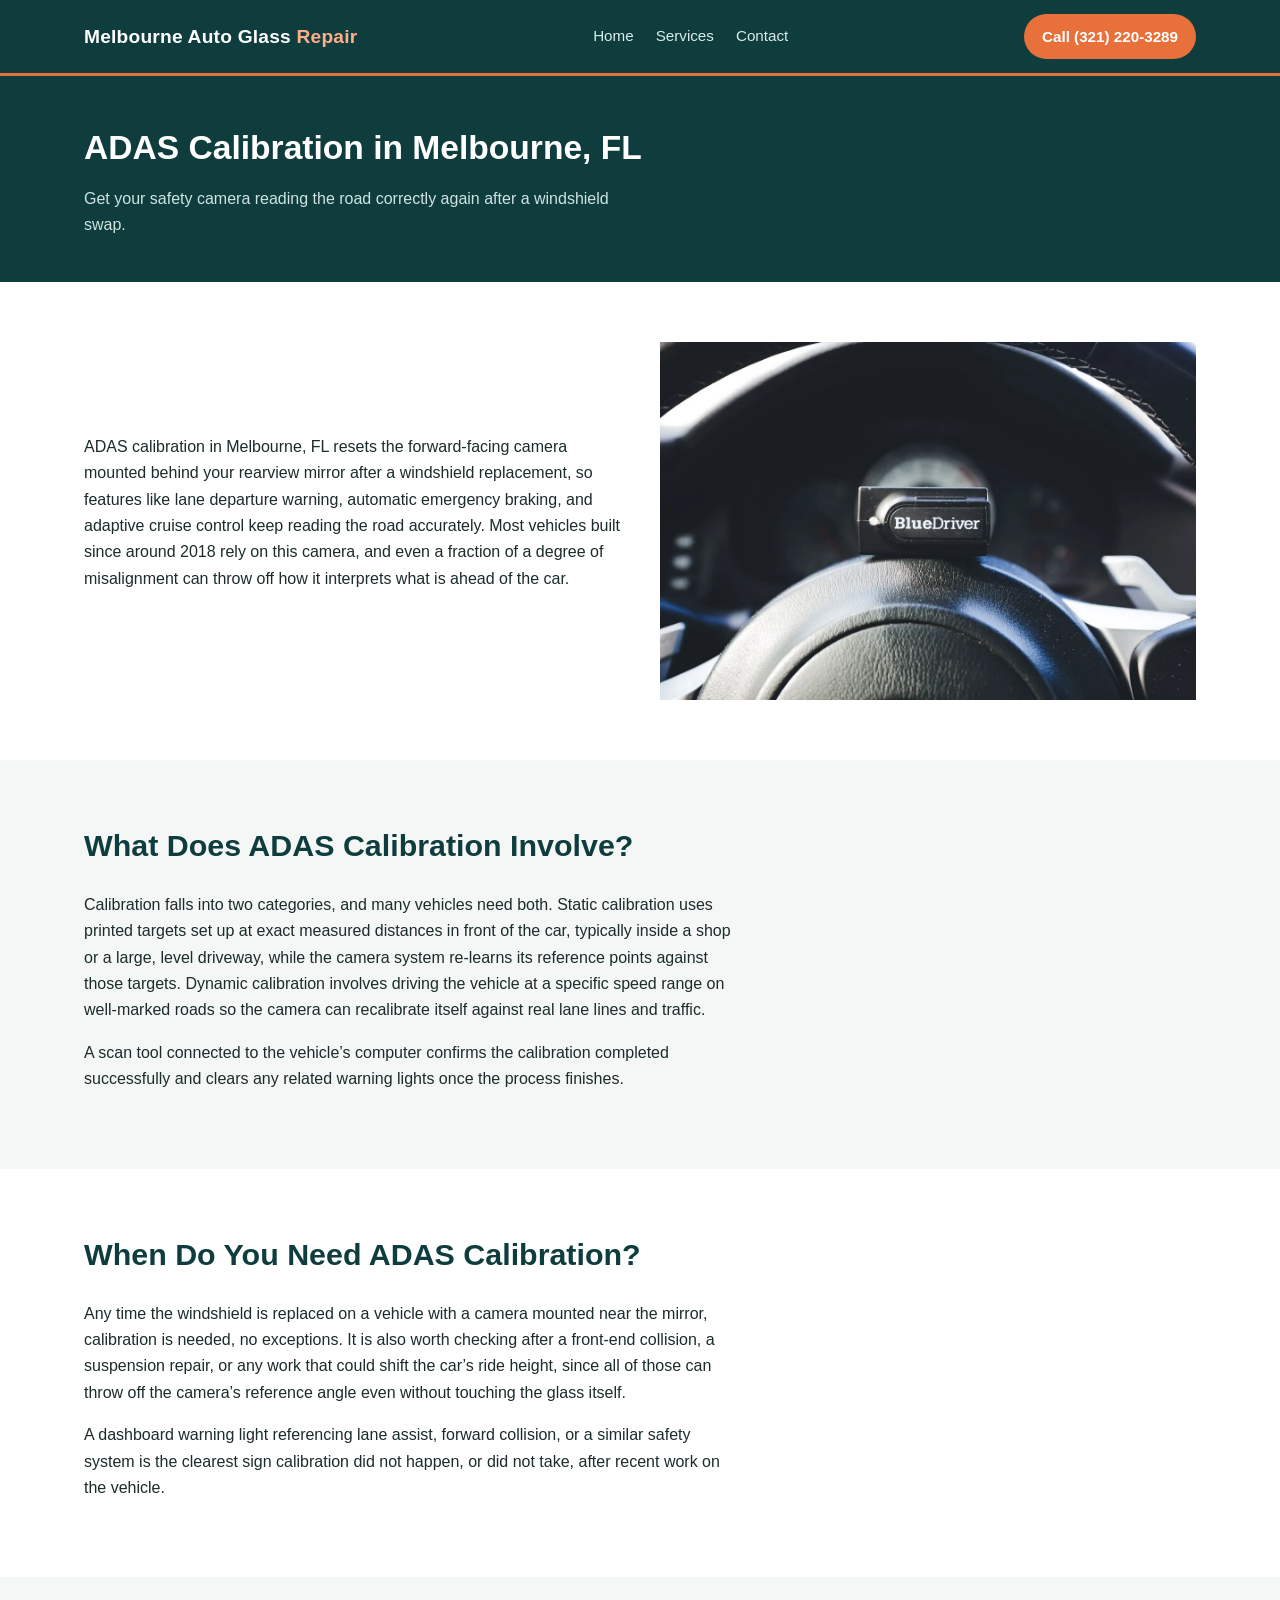
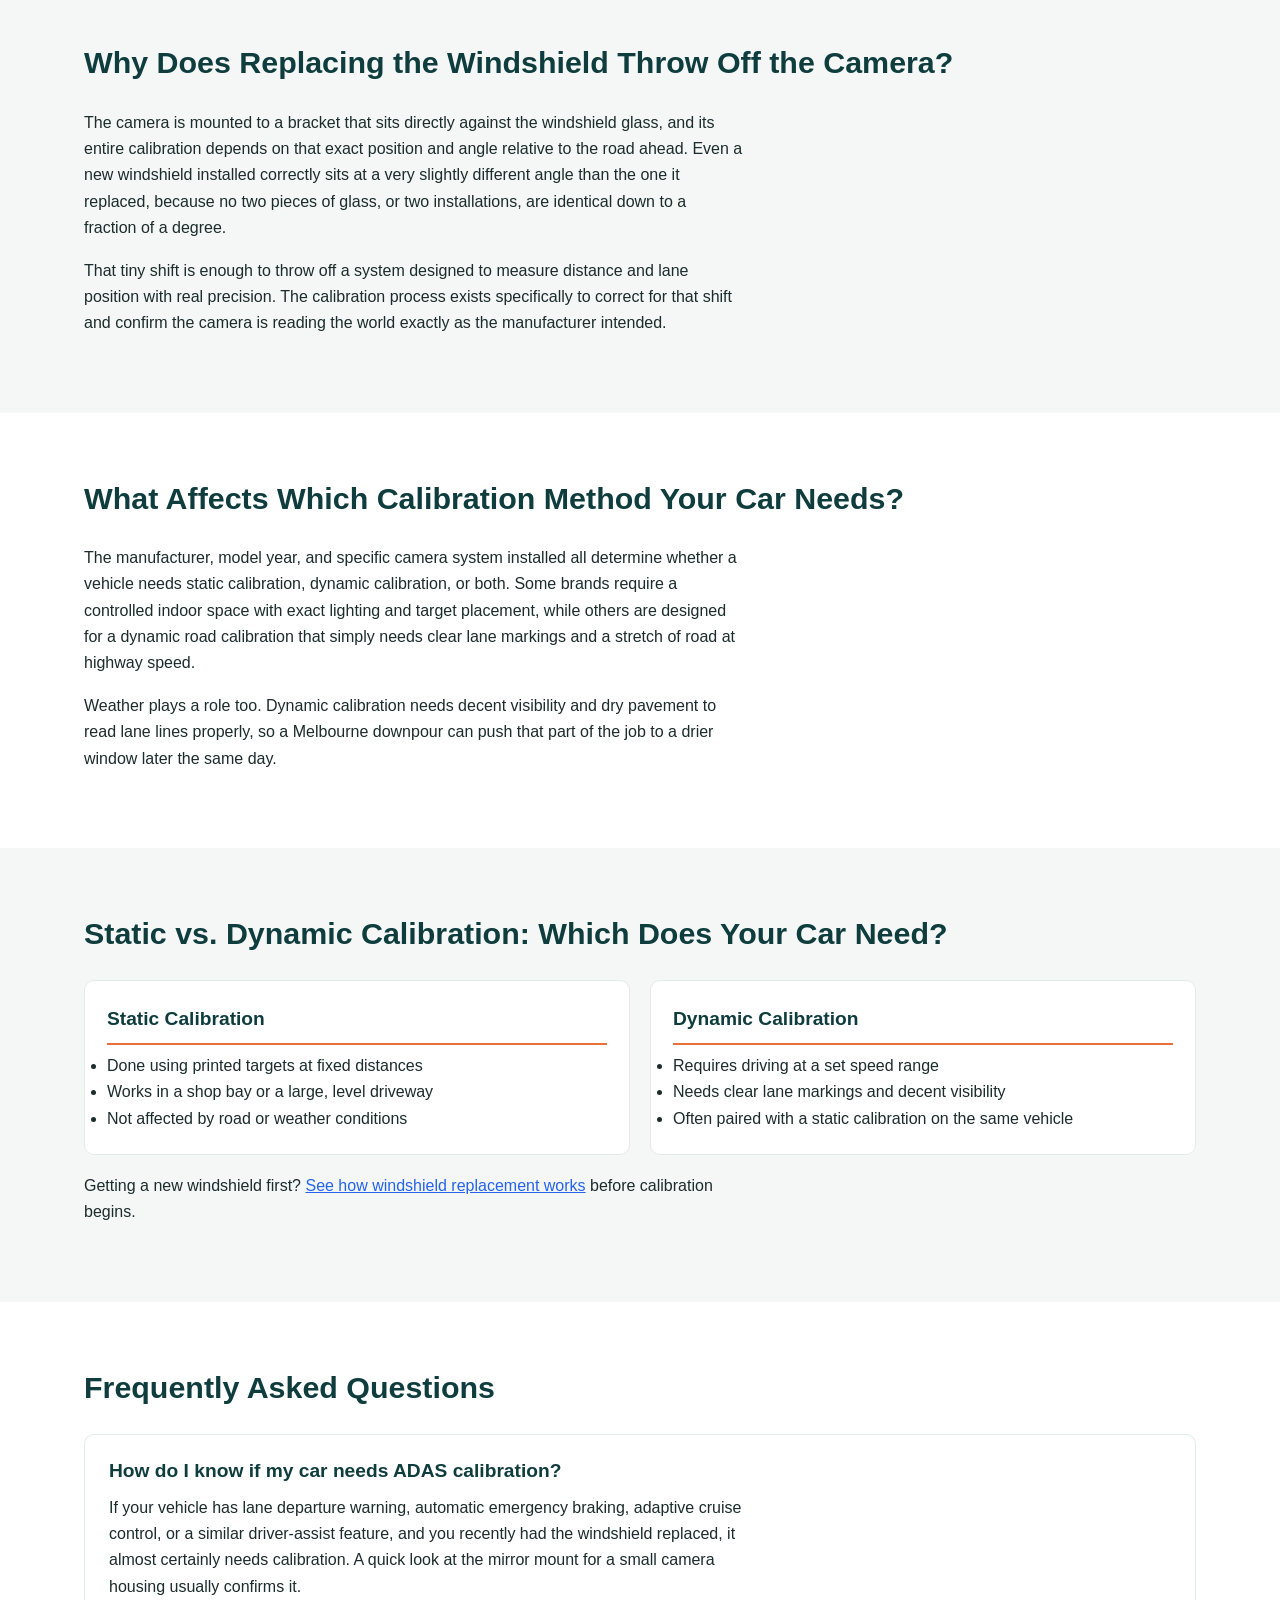
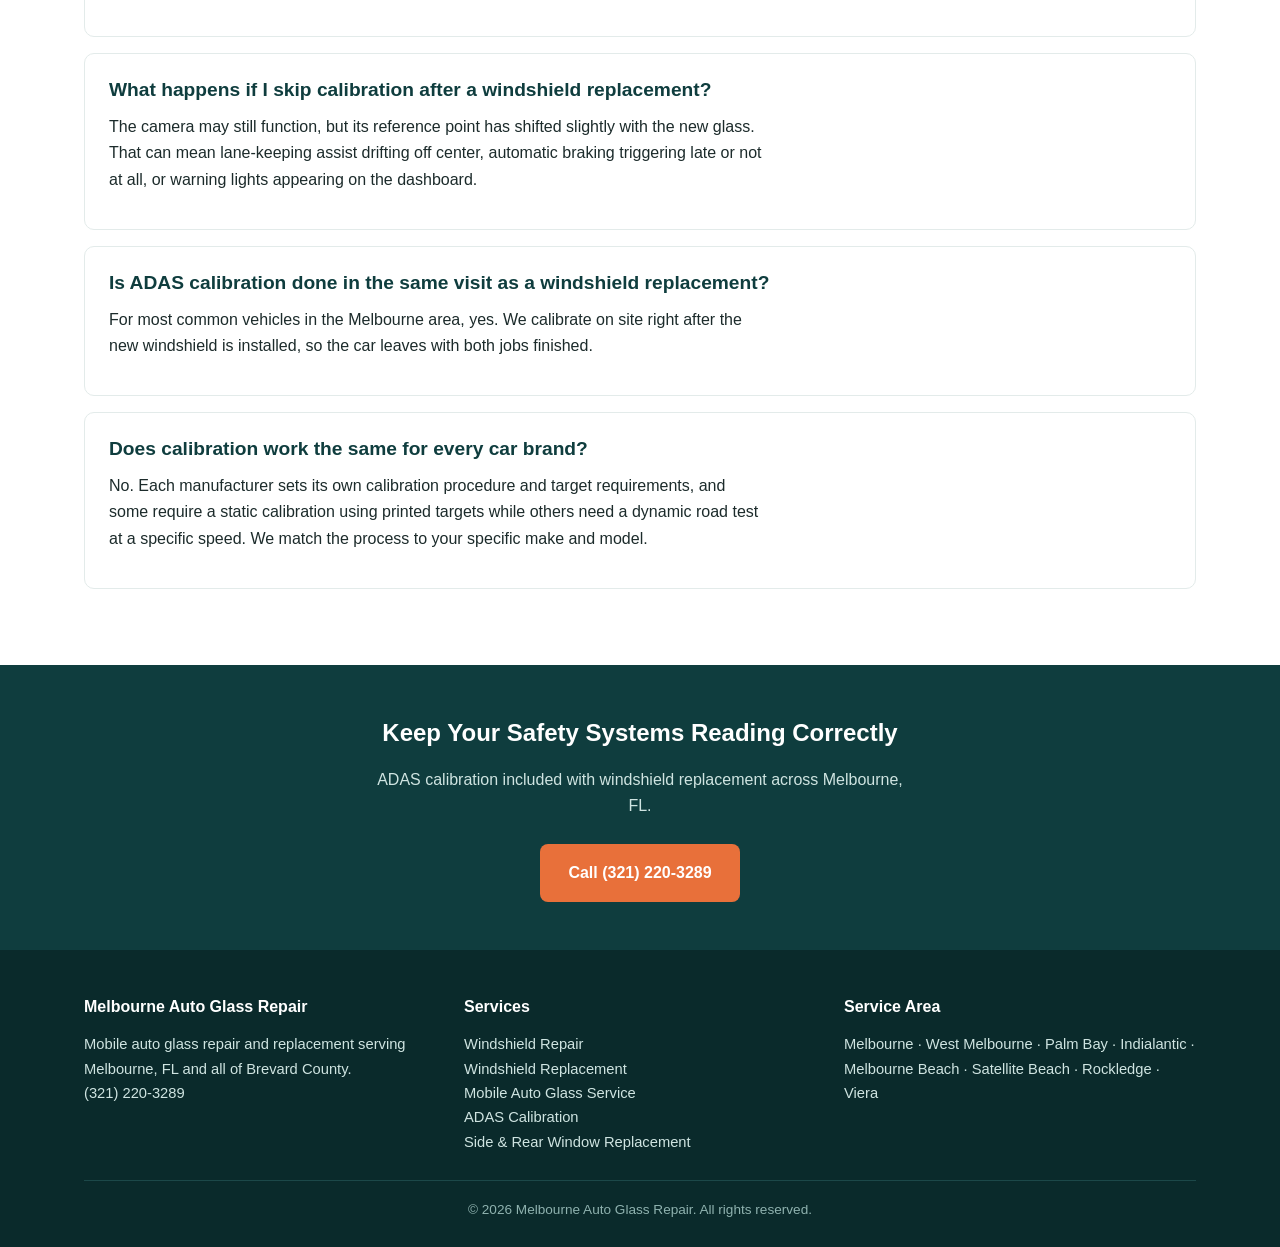
==== adas-calibration-melbourne.html @ cc0a455b "Initial site build" ====
<!DOCTYPE html>
<html lang="en">
<head>
<meta charset="UTF-8">
<meta name="viewport" content="width=device-width, initial-scale=1.0">
<title>ADAS Calibration in Melbourne, FL | Windshield Camera Reset</title>
<meta name="description" content="ADAS calibration in Melbourne, FL after windshield replacement. Get lane departure and automatic braking cameras reading the road correctly again.">
<link rel="stylesheet" href="styles.css">
<script type="application/ld+json">
{
  "@context": "https://schema.org",
  "@type": "LocalBusiness",
  "name": "Melbourne Auto Glass Repair",
  "telephone": "+13212203289",
  "address": { "@type": "PostalAddress", "addressLocality": "Melbourne", "addressRegion": "FL", "addressCountry": "US" },
  "areaServed": "Melbourne, FL",
  "description": "ADAS calibration in Melbourne, FL",
  "openingHours": "Mo-Fr 08:00-18:00"
}
</script>
<script type="application/ld+json">
{
  "@context": "https://schema.org",
  "@type": "FAQPage",
  "mainEntity": [
    { "@type": "Question", "name": "How do I know if my car needs ADAS calibration?", "acceptedAnswer": { "@type": "Answer", "text": "If your vehicle has lane departure warning, automatic emergency braking, adaptive cruise control, or a similar driver-assist feature, and you recently had the windshield replaced, it almost certainly needs calibration. A quick look at the mirror mount for a small camera housing usually confirms it." } },
    { "@type": "Question", "name": "What happens if I skip calibration after a windshield replacement?", "acceptedAnswer": { "@type": "Answer", "text": "The camera may still function, but its reference point has shifted slightly with the new glass. That can mean lane-keeping assist drifting off center, automatic braking triggering late or not at all, or warning lights appearing on the dashboard." } },
    { "@type": "Question", "name": "Is ADAS calibration done in the same visit as a windshield replacement?", "acceptedAnswer": { "@type": "Answer", "text": "For most common vehicles in the Melbourne area, yes. We calibrate on site right after the new windshield is installed, so the car leaves with both jobs finished." } },
    { "@type": "Question", "name": "Does calibration work the same for every car brand?", "acceptedAnswer": { "@type": "Answer", "text": "No. Each manufacturer sets its own calibration procedure and target requirements, and some require a static calibration using printed targets while others need a dynamic road test at a specific speed. We match the process to your specific make and model." } }
  ]
}
</script>
</head>
<body>

<nav class="site-nav">
  <div class="nav-inner">
    <a href="/" class="nav-logo">Melbourne Auto Glass <span>Repair</span></a>
    <ul class="nav-links">
      <li><a href="/">Home</a></li>
      <li><a href="services.html">Services</a></li>
      <li><a href="contact.html">Contact</a></li>
    </ul>
    <a href="tel:+13212203289" class="nav-call">Call (321) 220-3289</a>
  </div>
</nav>

<header class="page-header">
  <div class="container">
    <h1>ADAS Calibration in Melbourne, FL</h1>
    <p>Get your safety camera reading the road correctly again after a windshield swap.</p>
  </div>
</header>

<section class="section">
  <div class="container two-col">
    <div>
      <p>ADAS calibration in Melbourne, FL resets the forward-facing camera mounted behind your rearview mirror after a windshield replacement, so features like lane departure warning, automatic emergency braking, and adaptive cruise control keep reading the road accurately. Most vehicles built since around 2018 rely on this camera, and even a fraction of a degree of misalignment can throw off how it interprets what is ahead of the car.</p>
    </div>
    <div>
      <img src="images/adas-calibration-melbourne.webp" alt="ADAS calibration equipment for auto glass in Melbourne, FL" width="1200" height="800">
    </div>
  </div>
</section>

<section class="section alt">
  <div class="container">
    <h2>What Does ADAS Calibration Involve?</h2>
    <p>Calibration falls into two categories, and many vehicles need both. Static calibration uses printed targets set up at exact measured distances in front of the car, typically inside a shop or a large, level driveway, while the camera system re-learns its reference points against those targets. Dynamic calibration involves driving the vehicle at a specific speed range on well-marked roads so the camera can recalibrate itself against real lane lines and traffic.</p>
    <p>A scan tool connected to the vehicle&rsquo;s computer confirms the calibration completed successfully and clears any related warning lights once the process finishes.</p>
  </div>
</section>

<section class="section">
  <div class="container">
    <h2>When Do You Need ADAS Calibration?</h2>
    <p>Any time the windshield is replaced on a vehicle with a camera mounted near the mirror, calibration is needed, no exceptions. It is also worth checking after a front-end collision, a suspension repair, or any work that could shift the car&rsquo;s ride height, since all of those can throw off the camera&rsquo;s reference angle even without touching the glass itself.</p>
    <p>A dashboard warning light referencing lane assist, forward collision, or a similar safety system is the clearest sign calibration did not happen, or did not take, after recent work on the vehicle.</p>
  </div>
</section>

<section class="section alt">
  <div class="container">
    <h2>Why Does Replacing the Windshield Throw Off the Camera?</h2>
    <p>The camera is mounted to a bracket that sits directly against the windshield glass, and its entire calibration depends on that exact position and angle relative to the road ahead. Even a new windshield installed correctly sits at a very slightly different angle than the one it replaced, because no two pieces of glass, or two installations, are identical down to a fraction of a degree.</p>
    <p>That tiny shift is enough to throw off a system designed to measure distance and lane position with real precision. The calibration process exists specifically to correct for that shift and confirm the camera is reading the world exactly as the manufacturer intended.</p>
  </div>
</section>

<section class="section">
  <div class="container">
    <h2>What Affects Which Calibration Method Your Car Needs?</h2>
    <p>The manufacturer, model year, and specific camera system installed all determine whether a vehicle needs static calibration, dynamic calibration, or both. Some brands require a controlled indoor space with exact lighting and target placement, while others are designed for a dynamic road calibration that simply needs clear lane markings and a stretch of road at highway speed.</p>
    <p>Weather plays a role too. Dynamic calibration needs decent visibility and dry pavement to read lane lines properly, so a Melbourne downpour can push that part of the job to a drier window later the same day.</p>
  </div>
</section>

<section class="section alt">
  <div class="container">
    <h2>Static vs. Dynamic Calibration: Which Does Your Car Need?</h2>
    <div class="vs-grid">
      <div class="vs-box">
        <h3>Static Calibration</h3>
        <ul>
          <li>Done using printed targets at fixed distances</li>
          <li>Works in a shop bay or a large, level driveway</li>
          <li>Not affected by road or weather conditions</li>
        </ul>
      </div>
      <div class="vs-box">
        <h3>Dynamic Calibration</h3>
        <ul>
          <li>Requires driving at a set speed range</li>
          <li>Needs clear lane markings and decent visibility</li>
          <li>Often paired with a static calibration on the same vehicle</li>
        </ul>
      </div>
    </div>
    <p style="margin-top:18px;">Getting a new windshield first? <a href="windshield-replacement-melbourne.html" style="color:#2563eb; text-decoration:underline;">See how windshield replacement works</a> before calibration begins.</p>
  </div>
</section>

<section class="section">
  <div class="container">
    <h2>Frequently Asked Questions</h2>
    <div class="faq-item">
      <h3>How do I know if my car needs ADAS calibration?</h3>
      <p>If your vehicle has lane departure warning, automatic emergency braking, adaptive cruise control, or a similar driver-assist feature, and you recently had the windshield replaced, it almost certainly needs calibration. A quick look at the mirror mount for a small camera housing usually confirms it.</p>
    </div>
    <div class="faq-item">
      <h3>What happens if I skip calibration after a windshield replacement?</h3>
      <p>The camera may still function, but its reference point has shifted slightly with the new glass. That can mean lane-keeping assist drifting off center, automatic braking triggering late or not at all, or warning lights appearing on the dashboard.</p>
    </div>
    <div class="faq-item">
      <h3>Is ADAS calibration done in the same visit as a windshield replacement?</h3>
      <p>For most common vehicles in the Melbourne area, yes. We calibrate on site right after the new windshield is installed, so the car leaves with both jobs finished.</p>
    </div>
    <div class="faq-item">
      <h3>Does calibration work the same for every car brand?</h3>
      <p>No. Each manufacturer sets its own calibration procedure and target requirements, and some require a static calibration using printed targets while others need a dynamic road test at a specific speed. We match the process to your specific make and model.</p>
    </div>
  </div>
</section>

<section class="cta-banner">
  <div class="container">
    <h2>Keep Your Safety Systems Reading Correctly</h2>
    <p>ADAS calibration included with windshield replacement across Melbourne, FL.</p>
    <a href="tel:+13212203289" class="btn btn-primary">Call (321) 220-3289</a>
  </div>
</section>

<footer class="site-footer">
  <div class="container">
    <div class="footer-grid">
      <div>
        <h4>Melbourne Auto Glass Repair</h4>
        <p>Mobile auto glass repair and replacement serving Melbourne, FL and all of Brevard County.</p>
        <p><a href="tel:+13212203289">(321) 220-3289</a></p>
      </div>
      <div>
        <h4>Services</h4>
        <p><a href="windshield-repair-melbourne.html">Windshield Repair</a></p>
        <p><a href="windshield-replacement-melbourne.html">Windshield Replacement</a></p>
        <p><a href="mobile-auto-glass-melbourne.html">Mobile Auto Glass Service</a></p>
        <p><a href="adas-calibration-melbourne.html">ADAS Calibration</a></p>
        <p><a href="side-window-replacement-melbourne.html">Side &amp; Rear Window Replacement</a></p>
      </div>
      <div>
        <h4>Service Area</h4>
        <p>Melbourne &middot; West Melbourne &middot; Palm Bay &middot; Indialantic &middot; Melbourne Beach &middot; Satellite Beach &middot; Rockledge &middot; Viera</p>
      </div>
    </div>
    <div class="footer-bottom">
      &copy; 2026 Melbourne Auto Glass Repair. All rights reserved.
    </div>
  </div>
</footer>

</body>
</html>
---- styles.css ----
/* Melbourne Auto Glass Repair — Space Coast palette
   Primary: deep pine teal #0f3d3e | Accent: burnt coral #e8703a | BG alt: #f4f7f6 */

* { box-sizing: border-box; margin: 0; padding: 0; }

html { scroll-behavior: smooth; }

body {
  font-family: -apple-system, BlinkMacSystemFont, "Segoe UI", Roboto, Helvetica, Arial, sans-serif;
  color: #1c2b2b;
  line-height: 1.65;
  background: #ffffff;
}

a { color: inherit; }

img { max-width: 100%; height: auto; display: block; }

.container {
  max-width: 1160px;
  margin: 0 auto;
  padding: 0 24px;
}

/* ---------- NAV ---------- */
.site-nav {
  position: sticky;
  top: 0;
  z-index: 100;
  background: #0f3d3e;
  border-bottom: 3px solid #e8703a;
}

.nav-inner {
  display: flex;
  align-items: center;
  justify-content: space-between;
  padding: 14px 24px;
  max-width: 1160px;
  margin: 0 auto;
  flex-wrap: wrap;
  gap: 12px;
}

.nav-logo {
  color: #ffffff;
  font-weight: 700;
  font-size: 1.2rem;
  text-decoration: none;
  letter-spacing: 0.2px;
}

.nav-logo span { color: #ffb08a; }

.nav-links {
  display: flex;
  gap: 22px;
  list-style: none;
  flex-wrap: wrap;
}

.nav-links a {
  color: #d9ece9;
  text-decoration: none;
  font-size: 0.95rem;
  font-weight: 500;
}

.nav-links a:hover { color: #ffffff; }

.nav-call {
  background: #e8703a;
  color: #ffffff !important;
  padding: 10px 18px;
  border-radius: 999px;
  font-weight: 700;
  text-decoration: none;
  font-size: 0.95rem;
  white-space: nowrap;
}

/* ---------- HERO ---------- */
.hero {
  background: #f4f7f6;
  padding: 56px 0 64px;
}

.hero-grid {
  display: grid;
  grid-template-columns: 1.1fr 0.9fr;
  gap: 40px;
  align-items: center;
}

.hero-badge {
  display: inline-block;
  background: #e8f4f2;
  color: #0f3d3e;
  padding: 6px 14px;
  border-radius: 999px;
  font-size: 0.85rem;
  font-weight: 700;
  margin-bottom: 16px;
}

.hero h1 {
  font-size: 2.5rem;
  line-height: 1.15;
  color: #0f3d3e;
  margin-bottom: 18px;
}

.hero p.lead {
  font-size: 1.1rem;
  color: #3a4a4a;
  margin-bottom: 24px;
  max-width: 54ch;
}

.hero-ctas { display: flex; gap: 14px; flex-wrap: wrap; }

.hero-image img {
  border-radius: 14px;
  box-shadow: 0 18px 40px rgba(15, 61, 62, 0.18);
}

/* ---------- BUTTONS ---------- */
.btn {
  display: inline-block;
  padding: 14px 26px;
  border-radius: 8px;
  font-weight: 700;
  text-decoration: none;
  font-size: 1rem;
  border: 2px solid transparent;
}

.btn-primary {
  background: #e8703a;
  color: #ffffff;
}

.btn-secondary {
  background: transparent;
  color: #0f3d3e;
  border-color: #0f3d3e;
}

/* ---------- SECTIONS ---------- */
.section { padding: 60px 0; }
.section.alt { background: #f4f7f6; }

.section h2 {
  font-size: 1.9rem;
  color: #0f3d3e;
  margin-bottom: 22px;
}

.section h3 { font-size: 1.2rem; color: #0f3d3e; margin-bottom: 8px; }

.section p { margin-bottom: 16px; max-width: 74ch; }

.two-col {
  display: grid;
  grid-template-columns: 1fr 1fr;
  gap: 40px;
  align-items: center;
}

.two-col.reverse { direction: rtl; }
.two-col.reverse > * { direction: ltr; }

/* ---------- TRIGGER LIST ---------- */
.trigger-list {
  list-style: none;
  display: grid;
  gap: 14px;
  margin-top: 8px;
}

.trigger-list li {
  background: #ffffff;
  border-left: 4px solid #e8703a;
  padding: 14px 18px;
  border-radius: 6px;
  box-shadow: 0 2px 8px rgba(0,0,0,0.05);
}

.section.alt .trigger-list li { background: #ffffff; }

/* ---------- STEPS ---------- */
.steps { counter-reset: step; display: grid; gap: 20px; margin-top: 10px; }

.step {
  display: flex;
  gap: 16px;
  align-items: flex-start;
}

.step-num {
  flex-shrink: 0;
  width: 38px;
  height: 38px;
  border-radius: 50%;
  background: #0f3d3e;
  color: #fff;
  display: flex;
  align-items: center;
  justify-content: center;
  font-weight: 700;
}

/* ---------- CARDS / SERVICE GRID ---------- */
.card-grid {
  display: grid;
  grid-template-columns: repeat(auto-fit, minmax(240px, 1fr));
  gap: 24px;
  margin-top: 12px;
}

.card {
  background: #ffffff;
  border: 1px solid #e3ebea;
  border-radius: 10px;
  padding: 24px;
  box-shadow: 0 2px 10px rgba(0,0,0,0.04);
}

.card h3 { margin-bottom: 10px; }

.card a.card-link {
  display: inline-block;
  margin-top: 10px;
  color: #e8703a;
  font-weight: 700;
  text-decoration: none;
}

/* ---------- FAQ ---------- */
.faq-item {
  background: #ffffff;
  border: 1px solid #e3ebea;
  border-radius: 10px;
  padding: 20px 24px;
  margin-bottom: 16px;
}

.faq-item h3 { color: #0f3d3e; margin-bottom: 8px; }

/* ---------- CTA BANNER ---------- */
.cta-banner {
  background: #0f3d3e;
  color: #ffffff;
  padding: 48px 0;
  text-align: center;
}

.cta-banner h2 { color: #ffffff; margin-bottom: 14px; }
.cta-banner p { color: #cfe4e1; margin: 0 auto 24px; max-width: 60ch; }

/* ---------- SELF-QUALIFY ---------- */
.qualify-grid {
  display: grid;
  grid-template-columns: 1fr 1fr;
  gap: 24px;
  margin-top: 10px;
}

.qualify-box {
  padding: 22px;
  border-radius: 10px;
}

.qualify-yes { background: #e8f4f2; border: 1px solid #bfe0da; }
.qualify-no { background: #fdece4; border: 1px solid #f3c6ae; }

.qualify-box ul { padding-left: 20px; }
.qualify-box li { margin-bottom: 8px; }

/* ---------- FOOTER ---------- */
.site-footer {
  background: #0a2a2b;
  color: #cfe4e1;
  padding: 44px 0 26px;
  font-size: 0.92rem;
}

.footer-grid {
  display: grid;
  grid-template-columns: repeat(auto-fit, minmax(220px, 1fr));
  gap: 28px;
  margin-bottom: 26px;
}

.footer-grid h4 { color: #ffffff; margin-bottom: 12px; font-size: 1rem; }

.site-footer a { text-decoration: none; color: #cfe4e1; }
.site-footer a:hover { color: #ffffff; }

.footer-bottom {
  border-top: 1px solid #1c4849;
  padding-top: 18px;
  text-align: center;
  color: #8fb2af;
  font-size: 0.85rem;
}

/* ---------- CONTACT FORM ---------- */
.form-group { margin-bottom: 18px; }

.form-group label {
  display: block;
  font-weight: 700;
  margin-bottom: 6px;
  color: #0f3d3e;
}

.form-group input,
.form-group select,
.form-group textarea {
  width: 100%;
  padding: 12px 14px;
  border: 1px solid #cdd9d8;
  border-radius: 6px;
  font-size: 1rem;
  font-family: inherit;
}

.form-group textarea { min-height: 120px; resize: vertical; }

/* ---------- PAGE HEADER (service pages / contact) ---------- */
.page-header {
  background: #0f3d3e;
  color: #ffffff;
  padding: 44px 0;
}

.page-header h1 { color: #ffffff; font-size: 2.1rem; }
.page-header p { color: #cfe4e1; margin-top: 10px; max-width: 60ch; }

/* ---------- VS TABLE ---------- */
.vs-grid {
  display: grid;
  grid-template-columns: 1fr 1fr;
  gap: 20px;
  margin-top: 10px;
}

.vs-box {
  background: #ffffff;
  border: 1px solid #e3ebea;
  border-radius: 10px;
  padding: 22px;
}

.vs-box h3 { border-bottom: 2px solid #e8703a; padding-bottom: 8px; }

/* ---------- RESPONSIVE ---------- */
@media (max-width: 820px) {
  .hero-grid, .two-col, .two-col.reverse, .qualify-grid, .vs-grid {
    grid-template-columns: 1fr;
    direction: ltr;
  }
  .hero h1 { font-size: 2rem; }
  .nav-links { display: none; }
  .nav-inner { justify-content: space-between; }
}
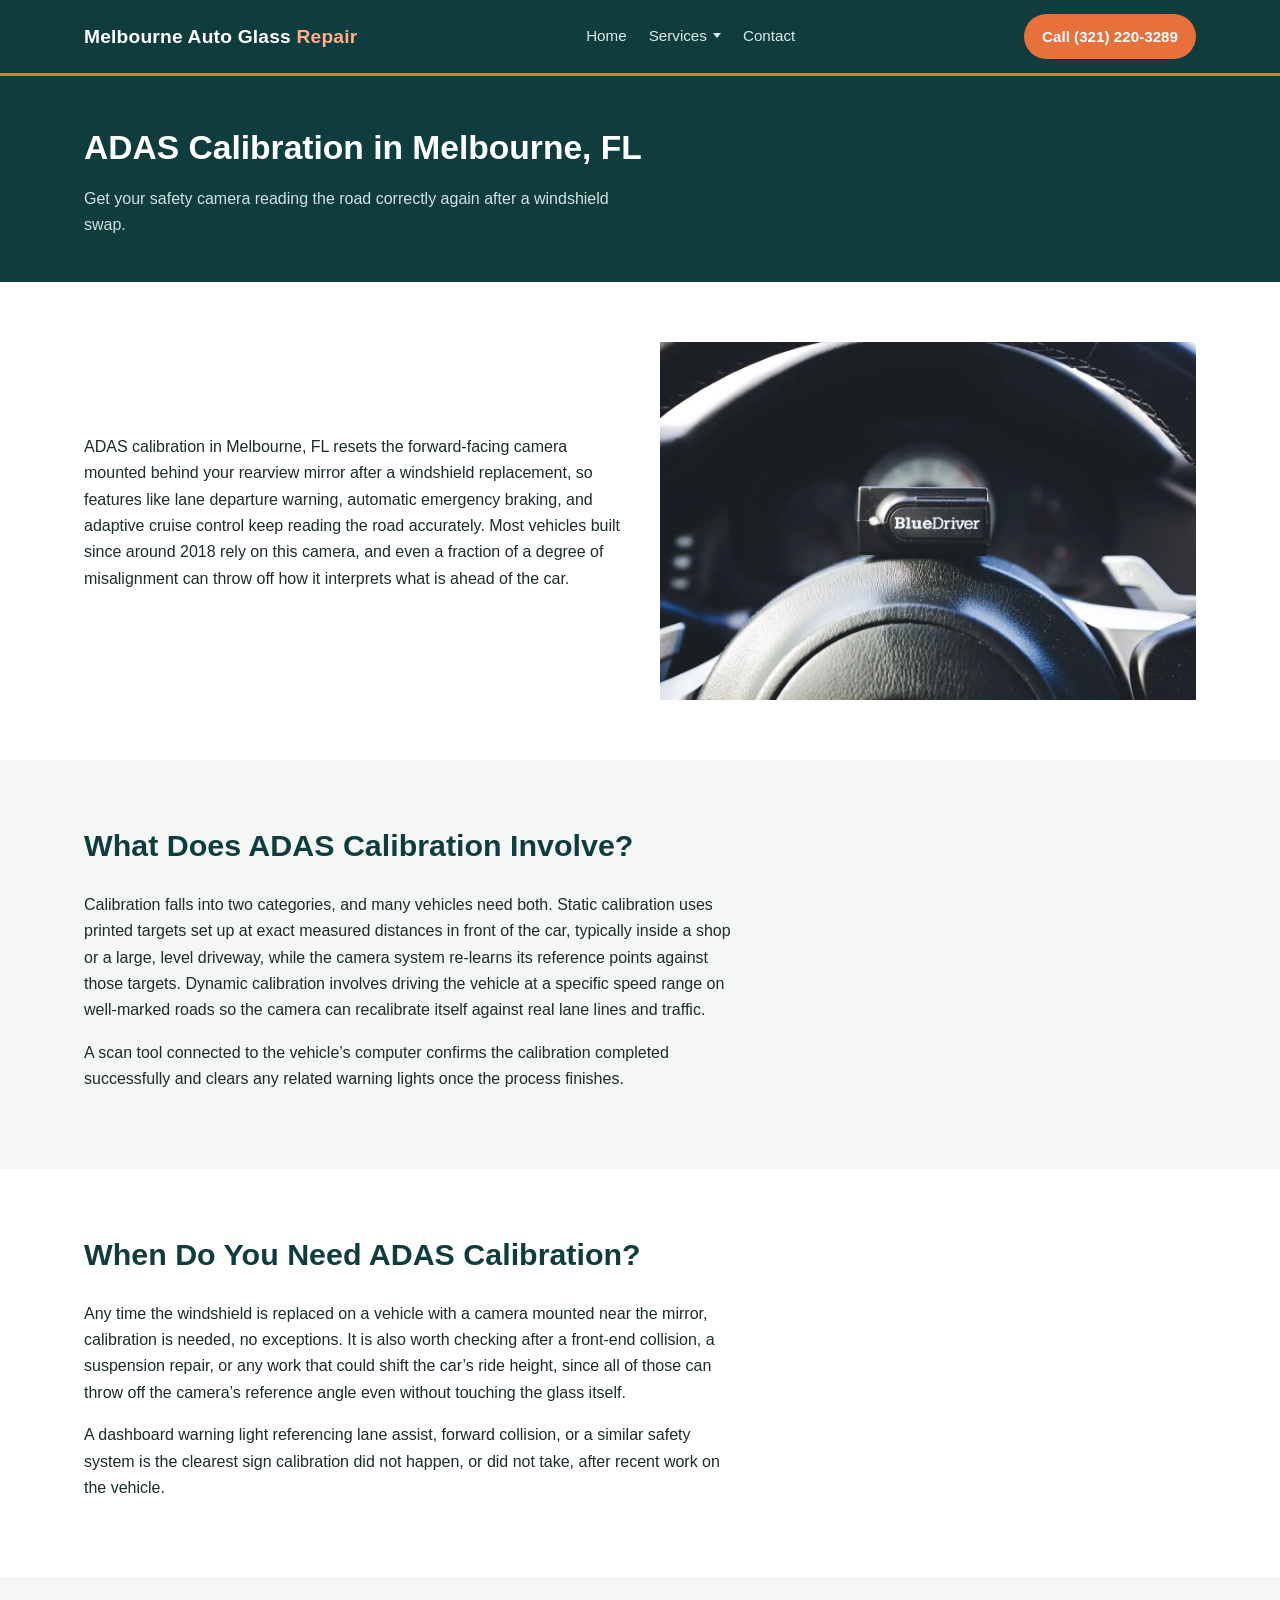
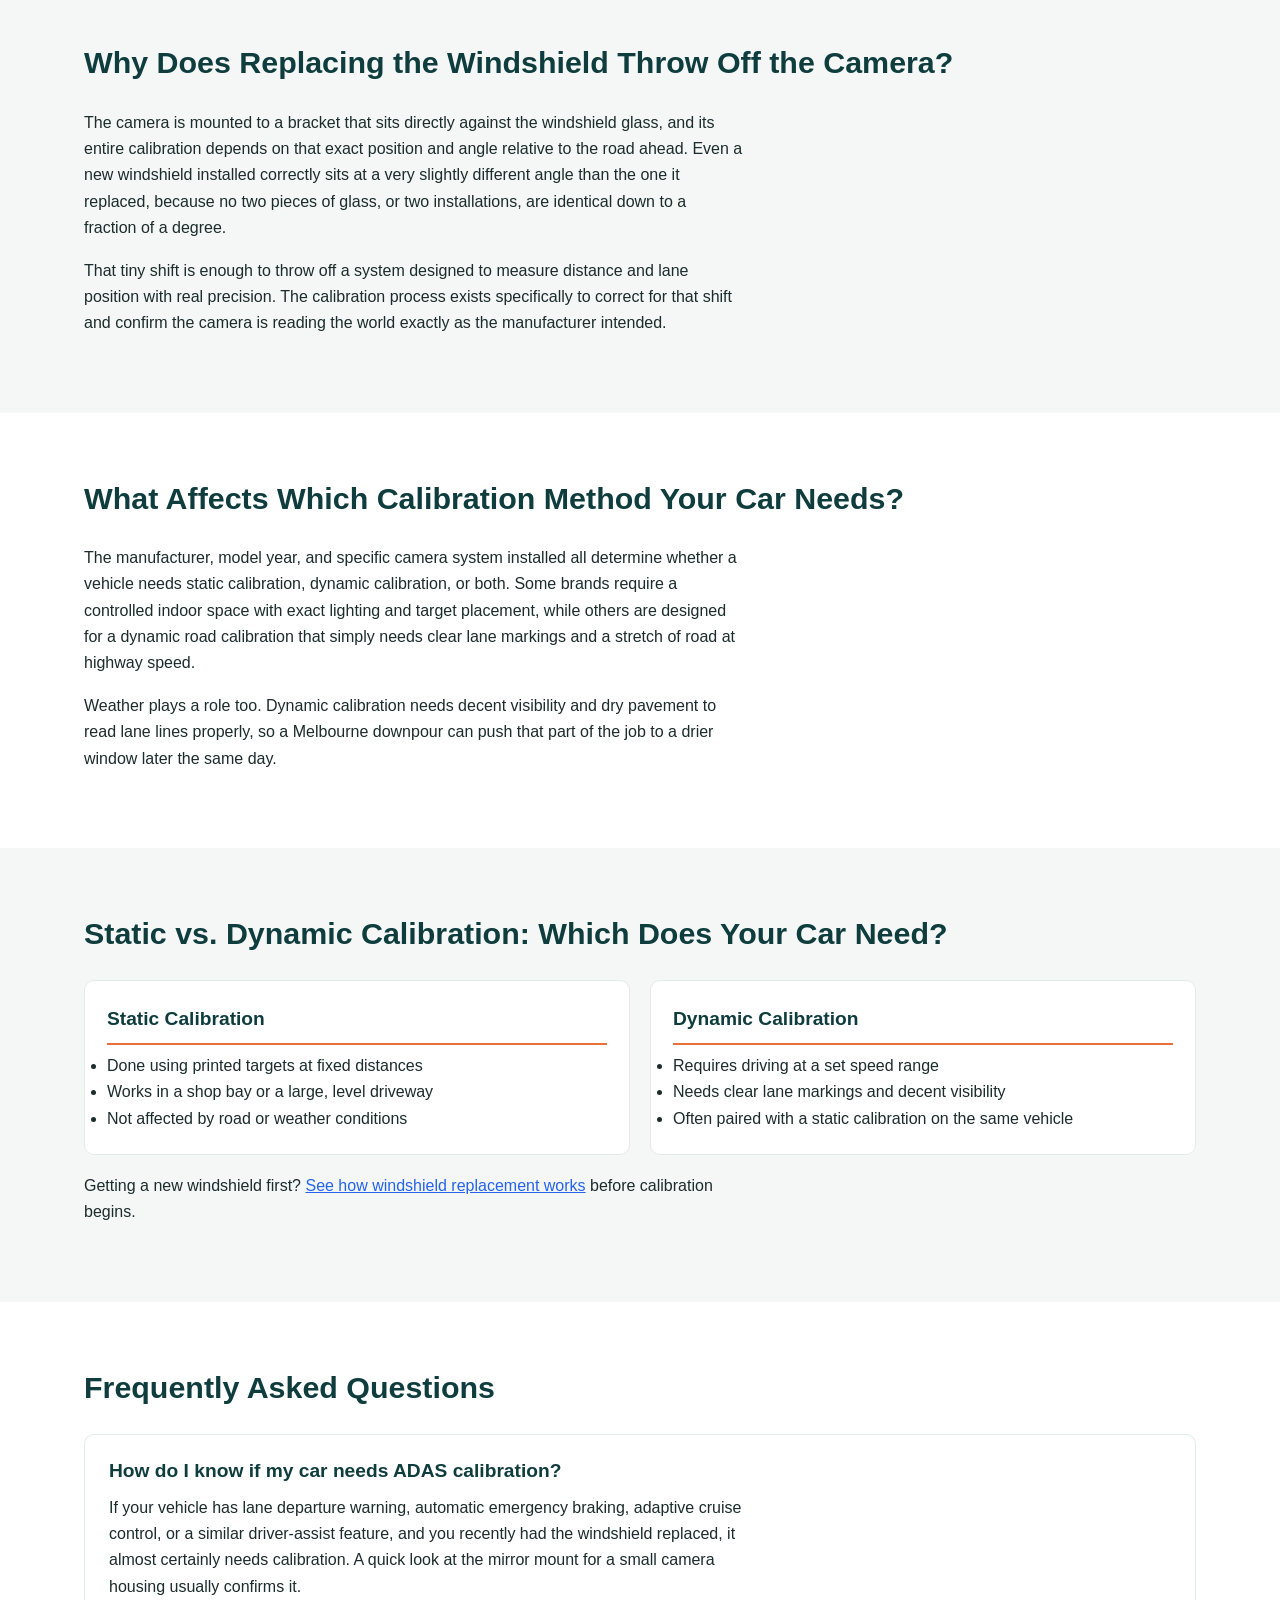
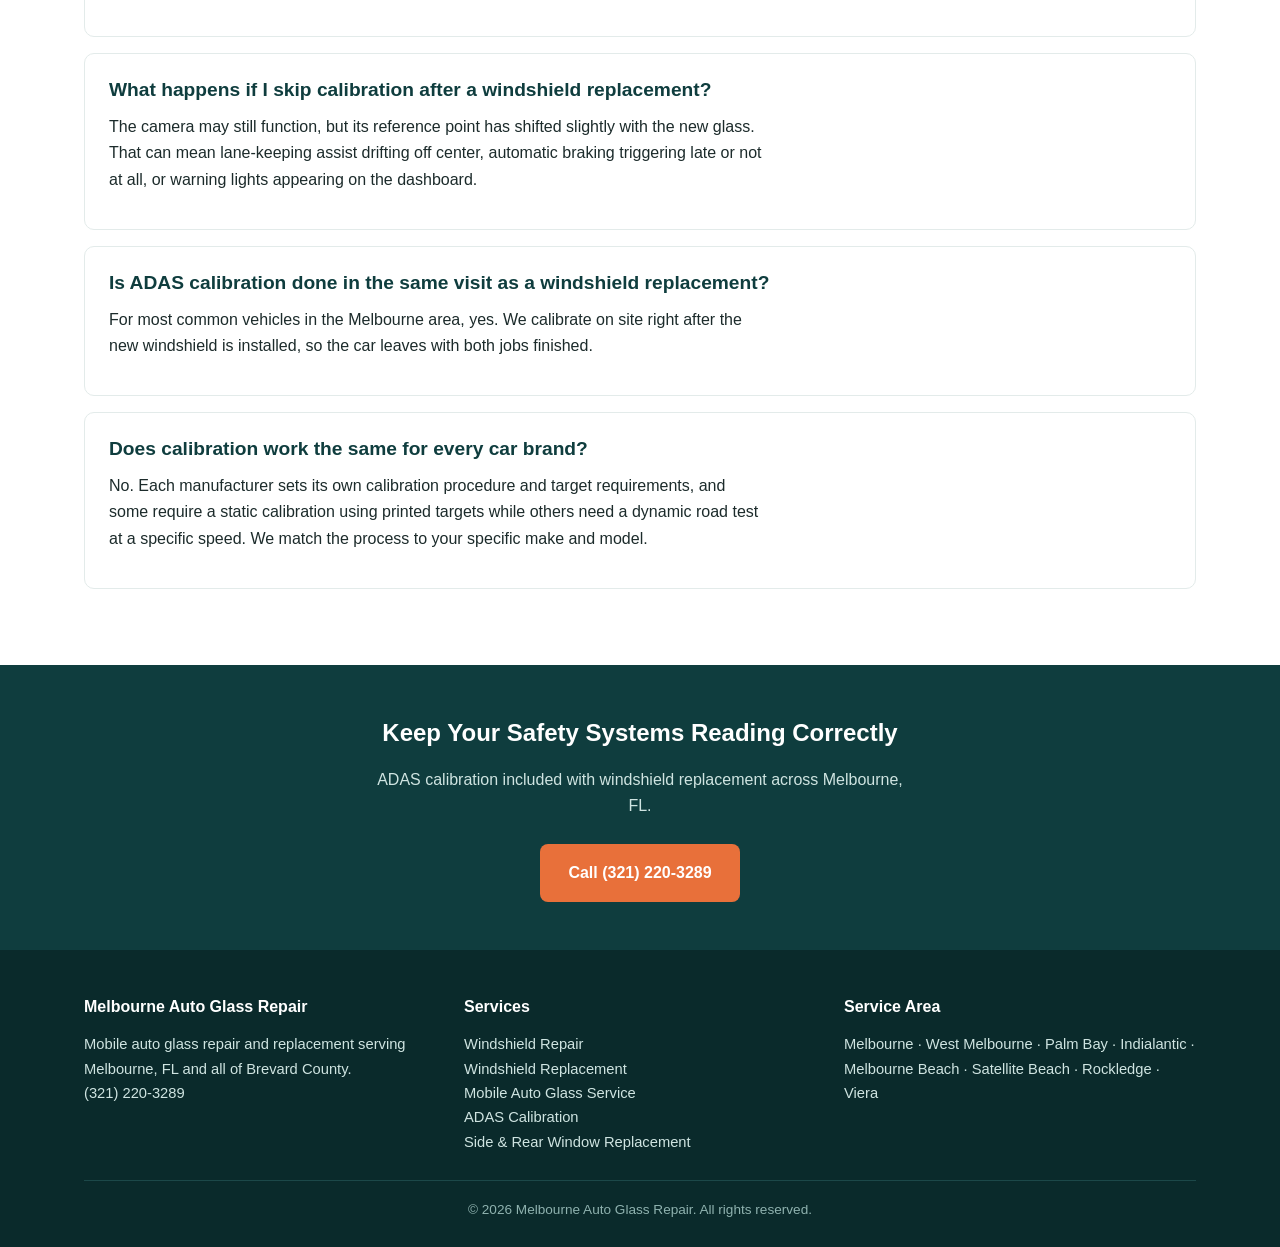
==== commit ddd864c1: "Add Services dropdown nav with links to all service sub-pages" ====
--- a/adas-calibration-melbourne.html
+++ b/adas-calibration-melbourne.html
@@ -38,7 +38,16 @@
     <a href="/" class="nav-logo">Melbourne Auto Glass <span>Repair</span></a>
     <ul class="nav-links">
       <li><a href="/">Home</a></li>
-      <li><a href="services.html">Services</a></li>
+      <li class="has-dropdown">
+        <a href="services.html">Services</a>
+        <ul class="dropdown-menu">
+          <li><a href="windshield-repair-melbourne.html">Windshield Repair</a></li>
+          <li><a href="windshield-replacement-melbourne.html">Windshield Replacement</a></li>
+          <li><a href="mobile-auto-glass-melbourne.html">Mobile Auto Glass Service</a></li>
+          <li><a href="adas-calibration-melbourne.html">ADAS Calibration</a></li>
+          <li><a href="side-window-replacement-melbourne.html">Side &amp; Rear Window Replacement</a></li>
+        </ul>
+      </li>
       <li><a href="contact.html">Contact</a></li>
     </ul>
     <a href="tel:+13212203289" class="nav-call">Call (321) 220-3289</a>
--- a/styles.css
+++ b/styles.css
@@ -67,6 +67,59 @@
 }
 
 .nav-links a:hover { color: #ffffff; }
+
+.nav-links li { position: relative; }
+
+.has-dropdown > a {
+  display: inline-flex;
+  align-items: center;
+  gap: 6px;
+}
+
+.has-dropdown > a::after {
+  content: "";
+  width: 0;
+  height: 0;
+  border-left: 4px solid transparent;
+  border-right: 4px solid transparent;
+  border-top: 5px solid currentColor;
+}
+
+.dropdown-menu {
+  display: none;
+  position: absolute;
+  top: 100%;
+  left: 0;
+  margin-top: 14px;
+  background: #0f3d3e;
+  border: 1px solid #1c5f5f;
+  border-top: 3px solid #e8703a;
+  min-width: 250px;
+  list-style: none;
+  padding: 8px 0;
+  z-index: 200;
+}
+
+.has-dropdown:hover .dropdown-menu,
+.has-dropdown:focus-within .dropdown-menu {
+  display: block;
+}
+
+.dropdown-menu li + li { border-top: 1px solid #1c5f5f; }
+
+.dropdown-menu a {
+  display: block;
+  padding: 11px 20px;
+  color: #d9ece9;
+  font-size: 0.9rem;
+  font-weight: 500;
+  white-space: nowrap;
+}
+
+.dropdown-menu a:hover {
+  background: #14504f;
+  color: #ffffff;
+}
 
 .nav-call {
   background: #e8703a;
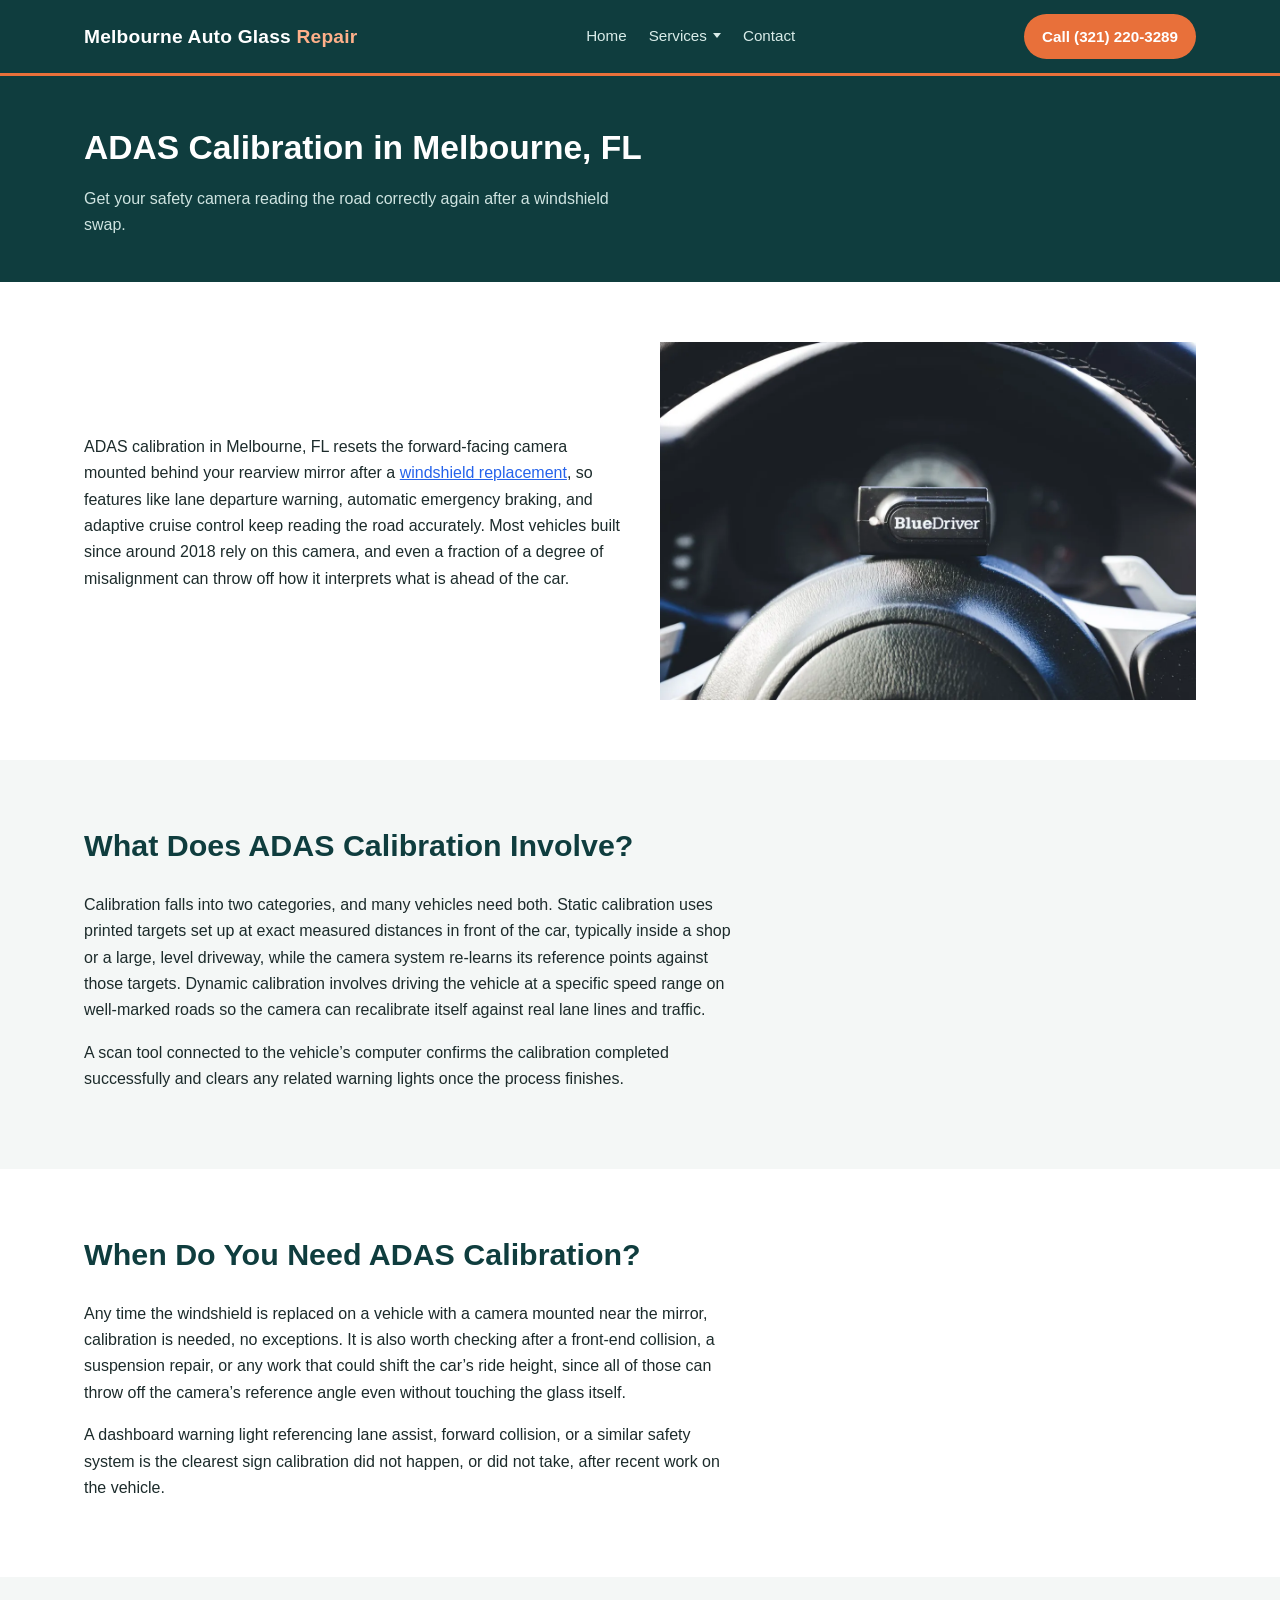
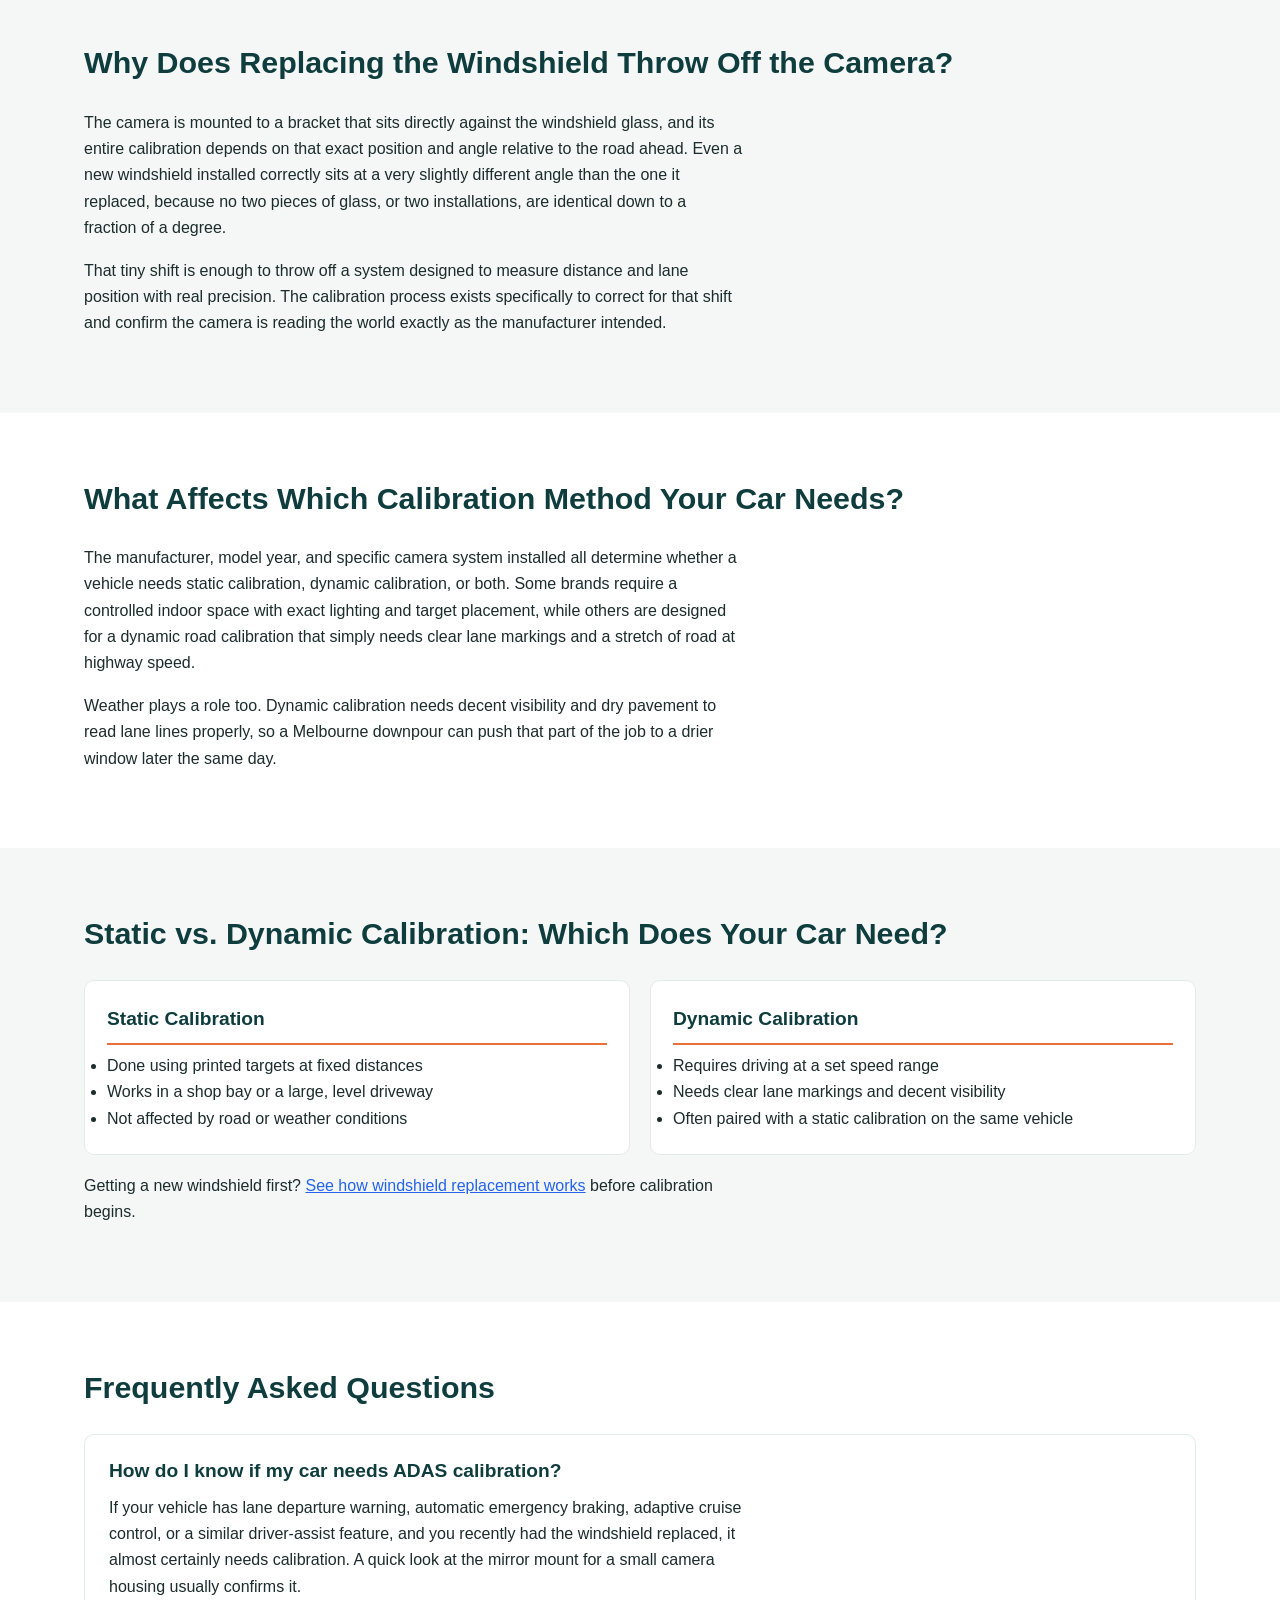
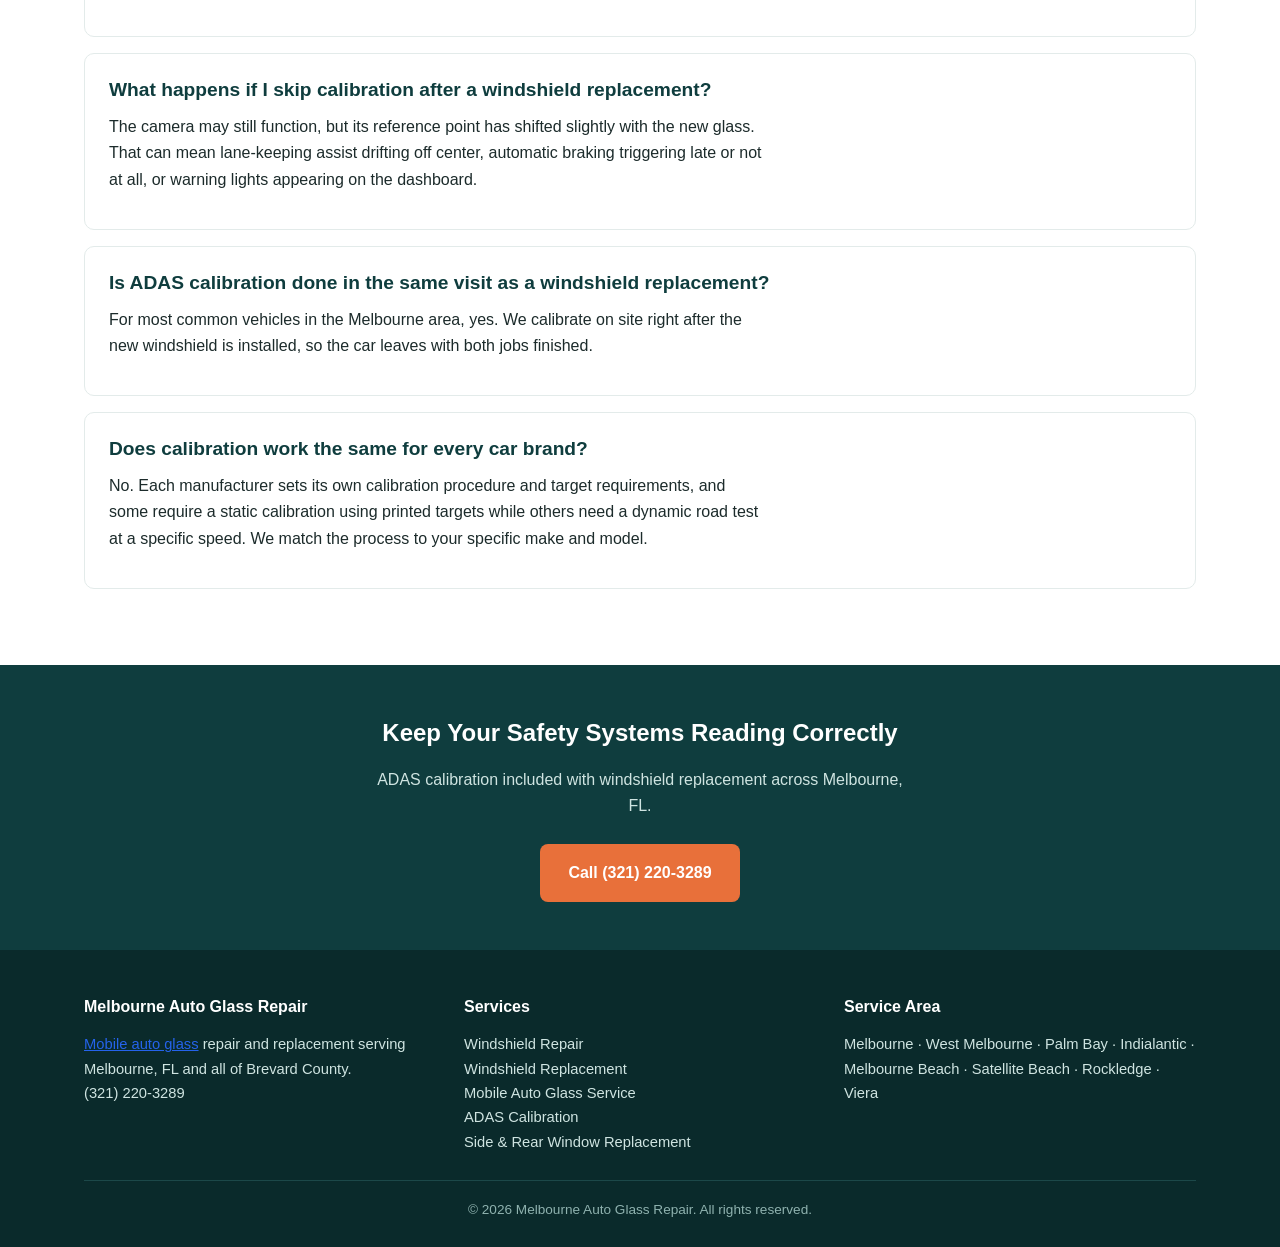
==== commit 3e211ef3: "Add contextual internal links with descriptive anchor text (A3)" ====
--- a/adas-calibration-melbourne.html
+++ b/adas-calibration-melbourne.html
@@ -1,11 +1,13 @@
 <!DOCTYPE html>
+
 <html lang="en">
 <head>
-<meta charset="UTF-8">
-<meta name="viewport" content="width=device-width, initial-scale=1.0">
+<link href="https://www.melbourneautoglassrepair.com/adas-calibration-melbourne.html" rel="canonical"/>
+<meta charset="utf-8"/>
+<meta content="width=device-width, initial-scale=1.0" name="viewport"/>
 <title>ADAS Calibration in Melbourne, FL | Windshield Camera Reset</title>
-<meta name="description" content="ADAS calibration in Melbourne, FL after windshield replacement. Get lane departure and automatic braking cameras reading the road correctly again.">
-<link rel="stylesheet" href="styles.css">
+<meta content="ADAS calibration in Melbourne, FL after windshield replacement. Get lane departure and automatic braking cameras reading the road correctly again." name="description"/>
+<link href="styles.css" rel="stylesheet"/>
 <script type="application/ld+json">
 {
   "@context": "https://schema.org",
@@ -32,159 +34,149 @@
 </script>
 </head>
 <body>
-
 <nav class="site-nav">
-  <div class="nav-inner">
-    <a href="/" class="nav-logo">Melbourne Auto Glass <span>Repair</span></a>
-    <ul class="nav-links">
-      <li><a href="/">Home</a></li>
-      <li class="has-dropdown">
-        <a href="services.html">Services</a>
-        <ul class="dropdown-menu">
-          <li><a href="windshield-repair-melbourne.html">Windshield Repair</a></li>
-          <li><a href="windshield-replacement-melbourne.html">Windshield Replacement</a></li>
-          <li><a href="mobile-auto-glass-melbourne.html">Mobile Auto Glass Service</a></li>
-          <li><a href="adas-calibration-melbourne.html">ADAS Calibration</a></li>
-          <li><a href="side-window-replacement-melbourne.html">Side &amp; Rear Window Replacement</a></li>
-        </ul>
-      </li>
-      <li><a href="contact.html">Contact</a></li>
-    </ul>
-    <a href="tel:+13212203289" class="nav-call">Call (321) 220-3289</a>
-  </div>
+<div class="nav-inner">
+<a class="nav-logo" href="/">Melbourne Auto Glass <span>Repair</span></a>
+<ul class="nav-links">
+<li><a href="/">Home</a></li>
+<li class="has-dropdown">
+<a href="services.html">Services</a>
+<div class="dropdown-menu">
+<ul class="dropdown-menu-list">
+<li><a href="windshield-repair-melbourne.html">Windshield Repair</a></li>
+<li><a href="windshield-replacement-melbourne.html">Windshield Replacement</a></li>
+<li><a href="mobile-auto-glass-melbourne.html">Mobile Auto Glass Service</a></li>
+<li><a href="adas-calibration-melbourne.html">ADAS Calibration</a></li>
+<li><a href="side-window-replacement-melbourne.html">Side &amp; Rear Window Replacement</a></li>
+</ul>
+</div>
+</li>
+<li><a href="contact.html">Contact</a></li>
+</ul>
+<a class="nav-call" href="tel:+13212203289">Call (321) 220-3289</a>
+</div>
 </nav>
-
 <header class="page-header">
-  <div class="container">
-    <h1>ADAS Calibration in Melbourne, FL</h1>
-    <p>Get your safety camera reading the road correctly again after a windshield swap.</p>
-  </div>
+<div class="container">
+<h1>ADAS Calibration in Melbourne, FL</h1>
+<p>Get your safety camera reading the road correctly again after a windshield swap.</p>
+</div>
 </header>
-
 <section class="section">
-  <div class="container two-col">
-    <div>
-      <p>ADAS calibration in Melbourne, FL resets the forward-facing camera mounted behind your rearview mirror after a windshield replacement, so features like lane departure warning, automatic emergency braking, and adaptive cruise control keep reading the road accurately. Most vehicles built since around 2018 rely on this camera, and even a fraction of a degree of misalignment can throw off how it interprets what is ahead of the car.</p>
+<div class="container two-col">
+<div>
+<p>ADAS calibration in Melbourne, FL resets the forward-facing camera mounted behind your rearview mirror after a <a href="windshield-replacement-melbourne.html" style="color:#2563eb; text-decoration:underline;">windshield replacement</a>, so features like lane departure warning, automatic emergency braking, and adaptive cruise control keep reading the road accurately. Most vehicles built since around 2018 rely on this camera, and even a fraction of a degree of misalignment can throw off how it interprets what is ahead of the car.</p>
+</div>
+<div>
+<img alt="ADAS calibration equipment for auto glass in Melbourne, FL" height="800" src="images/adas-calibration-melbourne.webp" width="1200"/>
+</div>
+</div>
+</section>
+<section class="section alt">
+<div class="container">
+<h2>What Does ADAS Calibration Involve?</h2>
+<p>Calibration falls into two categories, and many vehicles need both. Static calibration uses printed targets set up at exact measured distances in front of the car, typically inside a shop or a large, level driveway, while the camera system re-learns its reference points against those targets. Dynamic calibration involves driving the vehicle at a specific speed range on well-marked roads so the camera can recalibrate itself against real lane lines and traffic.</p>
+<p>A scan tool connected to the vehicle’s computer confirms the calibration completed successfully and clears any related warning lights once the process finishes.</p>
+</div>
+</section>
+<section class="section">
+<div class="container">
+<h2>When Do You Need ADAS Calibration?</h2>
+<p>Any time the windshield is replaced on a vehicle with a camera mounted near the mirror, calibration is needed, no exceptions. It is also worth checking after a front-end collision, a suspension repair, or any work that could shift the car’s ride height, since all of those can throw off the camera’s reference angle even without touching the glass itself.</p>
+<p>A dashboard warning light referencing lane assist, forward collision, or a similar safety system is the clearest sign calibration did not happen, or did not take, after recent work on the vehicle.</p>
+</div>
+</section>
+<section class="section alt">
+<div class="container">
+<h2>Why Does Replacing the Windshield Throw Off the Camera?</h2>
+<p>The camera is mounted to a bracket that sits directly against the windshield glass, and its entire calibration depends on that exact position and angle relative to the road ahead. Even a new windshield installed correctly sits at a very slightly different angle than the one it replaced, because no two pieces of glass, or two installations, are identical down to a fraction of a degree.</p>
+<p>That tiny shift is enough to throw off a system designed to measure distance and lane position with real precision. The calibration process exists specifically to correct for that shift and confirm the camera is reading the world exactly as the manufacturer intended.</p>
+</div>
+</section>
+<section class="section">
+<div class="container">
+<h2>What Affects Which Calibration Method Your Car Needs?</h2>
+<p>The manufacturer, model year, and specific camera system installed all determine whether a vehicle needs static calibration, dynamic calibration, or both. Some brands require a controlled indoor space with exact lighting and target placement, while others are designed for a dynamic road calibration that simply needs clear lane markings and a stretch of road at highway speed.</p>
+<p>Weather plays a role too. Dynamic calibration needs decent visibility and dry pavement to read lane lines properly, so a Melbourne downpour can push that part of the job to a drier window later the same day.</p>
+</div>
+</section>
+<section class="section alt">
+<div class="container">
+<h2>Static vs. Dynamic Calibration: Which Does Your Car Need?</h2>
+<div class="vs-grid">
+<div class="vs-box">
+<h3>Static Calibration</h3>
+<ul>
+<li>Done using printed targets at fixed distances</li>
+<li>Works in a shop bay or a large, level driveway</li>
+<li>Not affected by road or weather conditions</li>
+</ul>
+</div>
+<div class="vs-box">
+<h3>Dynamic Calibration</h3>
+<ul>
+<li>Requires driving at a set speed range</li>
+<li>Needs clear lane markings and decent visibility</li>
+<li>Often paired with a static calibration on the same vehicle</li>
+</ul>
+</div>
+</div>
+<p style="margin-top:18px;">Getting a new windshield first? <a href="windshield-replacement-melbourne.html" style="color:#2563eb; text-decoration:underline;">See how windshield replacement works</a> before calibration begins.</p>
+</div>
+</section>
+<section class="section">
+<div class="container">
+<h2>Frequently Asked Questions</h2>
+<div class="faq-item">
+<h3>How do I know if my car needs ADAS calibration?</h3>
+<p>If your vehicle has lane departure warning, automatic emergency braking, adaptive cruise control, or a similar driver-assist feature, and you recently had the windshield replaced, it almost certainly needs calibration. A quick look at the mirror mount for a small camera housing usually confirms it.</p>
+</div>
+<div class="faq-item">
+<h3>What happens if I skip calibration after a windshield replacement?</h3>
+<p>The camera may still function, but its reference point has shifted slightly with the new glass. That can mean lane-keeping assist drifting off center, automatic braking triggering late or not at all, or warning lights appearing on the dashboard.</p>
+</div>
+<div class="faq-item">
+<h3>Is ADAS calibration done in the same visit as a windshield replacement?</h3>
+<p>For most common vehicles in the Melbourne area, yes. We calibrate on site right after the new windshield is installed, so the car leaves with both jobs finished.</p>
+</div>
+<div class="faq-item">
+<h3>Does calibration work the same for every car brand?</h3>
+<p>No. Each manufacturer sets its own calibration procedure and target requirements, and some require a static calibration using printed targets while others need a dynamic road test at a specific speed. We match the process to your specific make and model.</p>
+</div>
+</div>
+</section>
+<section class="cta-banner">
+<div class="container">
+<h2>Keep Your Safety Systems Reading Correctly</h2>
+<p>ADAS calibration included with windshield replacement across Melbourne, FL.</p>
+<a class="btn btn-primary" href="tel:+13212203289">Call (321) 220-3289</a>
+</div>
+</section>
+<footer class="site-footer">
+<div class="container">
+<div class="footer-grid">
+<div>
+<h4>Melbourne Auto Glass Repair</h4>
+<p><a href="mobile-auto-glass-melbourne.html" style="color:#2563eb; text-decoration:underline;">Mobile auto glass</a> repair and replacement serving Melbourne, FL and all of Brevard County.</p>
+<p><a href="tel:+13212203289">(321) 220-3289</a></p>
+</div>
+<div>
+<h4>Services</h4>
+<p><a href="windshield-repair-melbourne.html">Windshield Repair</a></p>
+<p><a href="windshield-replacement-melbourne.html">Windshield Replacement</a></p>
+<p><a href="mobile-auto-glass-melbourne.html">Mobile Auto Glass Service</a></p>
+<p><a href="adas-calibration-melbourne.html">ADAS Calibration</a></p>
+<p><a href="side-window-replacement-melbourne.html">Side &amp; Rear Window Replacement</a></p>
+</div>
+<div>
+<h4>Service Area</h4>
+<p>Melbourne · West Melbourne · Palm Bay · Indialantic · Melbourne Beach · Satellite Beach · Rockledge · Viera</p>
+</div>
+</div>
+<div class="footer-bottom">
+      © 2026 Melbourne Auto Glass Repair. All rights reserved.
     </div>
-    <div>
-      <img src="images/adas-calibration-melbourne.webp" alt="ADAS calibration equipment for auto glass in Melbourne, FL" width="1200" height="800">
-    </div>
-  </div>
-</section>
-
-<section class="section alt">
-  <div class="container">
-    <h2>What Does ADAS Calibration Involve?</h2>
-    <p>Calibration falls into two categories, and many vehicles need both. Static calibration uses printed targets set up at exact measured distances in front of the car, typically inside a shop or a large, level driveway, while the camera system re-learns its reference points against those targets. Dynamic calibration involves driving the vehicle at a specific speed range on well-marked roads so the camera can recalibrate itself against real lane lines and traffic.</p>
-    <p>A scan tool connected to the vehicle&rsquo;s computer confirms the calibration completed successfully and clears any related warning lights once the process finishes.</p>
-  </div>
-</section>
-
-<section class="section">
-  <div class="container">
-    <h2>When Do You Need ADAS Calibration?</h2>
-    <p>Any time the windshield is replaced on a vehicle with a camera mounted near the mirror, calibration is needed, no exceptions. It is also worth checking after a front-end collision, a suspension repair, or any work that could shift the car&rsquo;s ride height, since all of those can throw off the camera&rsquo;s reference angle even without touching the glass itself.</p>
-    <p>A dashboard warning light referencing lane assist, forward collision, or a similar safety system is the clearest sign calibration did not happen, or did not take, after recent work on the vehicle.</p>
-  </div>
-</section>
-
-<section class="section alt">
-  <div class="container">
-    <h2>Why Does Replacing the Windshield Throw Off the Camera?</h2>
-    <p>The camera is mounted to a bracket that sits directly against the windshield glass, and its entire calibration depends on that exact position and angle relative to the road ahead. Even a new windshield installed correctly sits at a very slightly different angle than the one it replaced, because no two pieces of glass, or two installations, are identical down to a fraction of a degree.</p>
-    <p>That tiny shift is enough to throw off a system designed to measure distance and lane position with real precision. The calibration process exists specifically to correct for that shift and confirm the camera is reading the world exactly as the manufacturer intended.</p>
-  </div>
-</section>
-
-<section class="section">
-  <div class="container">
-    <h2>What Affects Which Calibration Method Your Car Needs?</h2>
-    <p>The manufacturer, model year, and specific camera system installed all determine whether a vehicle needs static calibration, dynamic calibration, or both. Some brands require a controlled indoor space with exact lighting and target placement, while others are designed for a dynamic road calibration that simply needs clear lane markings and a stretch of road at highway speed.</p>
-    <p>Weather plays a role too. Dynamic calibration needs decent visibility and dry pavement to read lane lines properly, so a Melbourne downpour can push that part of the job to a drier window later the same day.</p>
-  </div>
-</section>
-
-<section class="section alt">
-  <div class="container">
-    <h2>Static vs. Dynamic Calibration: Which Does Your Car Need?</h2>
-    <div class="vs-grid">
-      <div class="vs-box">
-        <h3>Static Calibration</h3>
-        <ul>
-          <li>Done using printed targets at fixed distances</li>
-          <li>Works in a shop bay or a large, level driveway</li>
-          <li>Not affected by road or weather conditions</li>
-        </ul>
-      </div>
-      <div class="vs-box">
-        <h3>Dynamic Calibration</h3>
-        <ul>
-          <li>Requires driving at a set speed range</li>
-          <li>Needs clear lane markings and decent visibility</li>
-          <li>Often paired with a static calibration on the same vehicle</li>
-        </ul>
-      </div>
-    </div>
-    <p style="margin-top:18px;">Getting a new windshield first? <a href="windshield-replacement-melbourne.html" style="color:#2563eb; text-decoration:underline;">See how windshield replacement works</a> before calibration begins.</p>
-  </div>
-</section>
-
-<section class="section">
-  <div class="container">
-    <h2>Frequently Asked Questions</h2>
-    <div class="faq-item">
-      <h3>How do I know if my car needs ADAS calibration?</h3>
-      <p>If your vehicle has lane departure warning, automatic emergency braking, adaptive cruise control, or a similar driver-assist feature, and you recently had the windshield replaced, it almost certainly needs calibration. A quick look at the mirror mount for a small camera housing usually confirms it.</p>
-    </div>
-    <div class="faq-item">
-      <h3>What happens if I skip calibration after a windshield replacement?</h3>
-      <p>The camera may still function, but its reference point has shifted slightly with the new glass. That can mean lane-keeping assist drifting off center, automatic braking triggering late or not at all, or warning lights appearing on the dashboard.</p>
-    </div>
-    <div class="faq-item">
-      <h3>Is ADAS calibration done in the same visit as a windshield replacement?</h3>
-      <p>For most common vehicles in the Melbourne area, yes. We calibrate on site right after the new windshield is installed, so the car leaves with both jobs finished.</p>
-    </div>
-    <div class="faq-item">
-      <h3>Does calibration work the same for every car brand?</h3>
-      <p>No. Each manufacturer sets its own calibration procedure and target requirements, and some require a static calibration using printed targets while others need a dynamic road test at a specific speed. We match the process to your specific make and model.</p>
-    </div>
-  </div>
-</section>
-
-<section class="cta-banner">
-  <div class="container">
-    <h2>Keep Your Safety Systems Reading Correctly</h2>
-    <p>ADAS calibration included with windshield replacement across Melbourne, FL.</p>
-    <a href="tel:+13212203289" class="btn btn-primary">Call (321) 220-3289</a>
-  </div>
-</section>
-
-<footer class="site-footer">
-  <div class="container">
-    <div class="footer-grid">
-      <div>
-        <h4>Melbourne Auto Glass Repair</h4>
-        <p>Mobile auto glass repair and replacement serving Melbourne, FL and all of Brevard County.</p>
-        <p><a href="tel:+13212203289">(321) 220-3289</a></p>
-      </div>
-      <div>
-        <h4>Services</h4>
-        <p><a href="windshield-repair-melbourne.html">Windshield Repair</a></p>
-        <p><a href="windshield-replacement-melbourne.html">Windshield Replacement</a></p>
-        <p><a href="mobile-auto-glass-melbourne.html">Mobile Auto Glass Service</a></p>
-        <p><a href="adas-calibration-melbourne.html">ADAS Calibration</a></p>
-        <p><a href="side-window-replacement-melbourne.html">Side &amp; Rear Window Replacement</a></p>
-      </div>
-      <div>
-        <h4>Service Area</h4>
-        <p>Melbourne &middot; West Melbourne &middot; Palm Bay &middot; Indialantic &middot; Melbourne Beach &middot; Satellite Beach &middot; Rockledge &middot; Viera</p>
-      </div>
-    </div>
-    <div class="footer-bottom">
-      &copy; 2026 Melbourne Auto Glass Repair. All rights reserved.
-    </div>
-  </div>
+</div>
 </footer>
-
 </body>
 </html>
--- a/styles.css
+++ b/styles.css
@@ -85,29 +85,34 @@
   border-top: 5px solid currentColor;
 }
 
+/* Transparent hit-area bridge: keeps :hover alive while the pointer moves
+   from the nav link down into the menu, instead of dropping through a gap. */
 .dropdown-menu {
   display: none;
   position: absolute;
   top: 100%;
-  left: 0;
-  margin-top: 14px;
+  left: -20px;
+  padding-top: 14px;
+  min-width: 270px;
+  z-index: 200;
+}
+
+.has-dropdown:hover .dropdown-menu,
+.has-dropdown:focus-within .dropdown-menu {
+  display: block;
+}
+
+.dropdown-menu-list {
+  list-style: none;
   background: #0f3d3e;
   border: 1px solid #1c5f5f;
   border-top: 3px solid #e8703a;
-  min-width: 250px;
-  list-style: none;
   padding: 8px 0;
-  z-index: 200;
-}
-
-.has-dropdown:hover .dropdown-menu,
-.has-dropdown:focus-within .dropdown-menu {
-  display: block;
-}
-
-.dropdown-menu li + li { border-top: 1px solid #1c5f5f; }
-
-.dropdown-menu a {
+}
+
+.dropdown-menu-list li + li { border-top: 1px solid #1c5f5f; }
+
+.dropdown-menu-list a {
   display: block;
   padding: 11px 20px;
   color: #d9ece9;
@@ -116,7 +121,7 @@
   white-space: nowrap;
 }
 
-.dropdown-menu a:hover {
+.dropdown-menu-list a:hover {
   background: #14504f;
   color: #ffffff;
 }
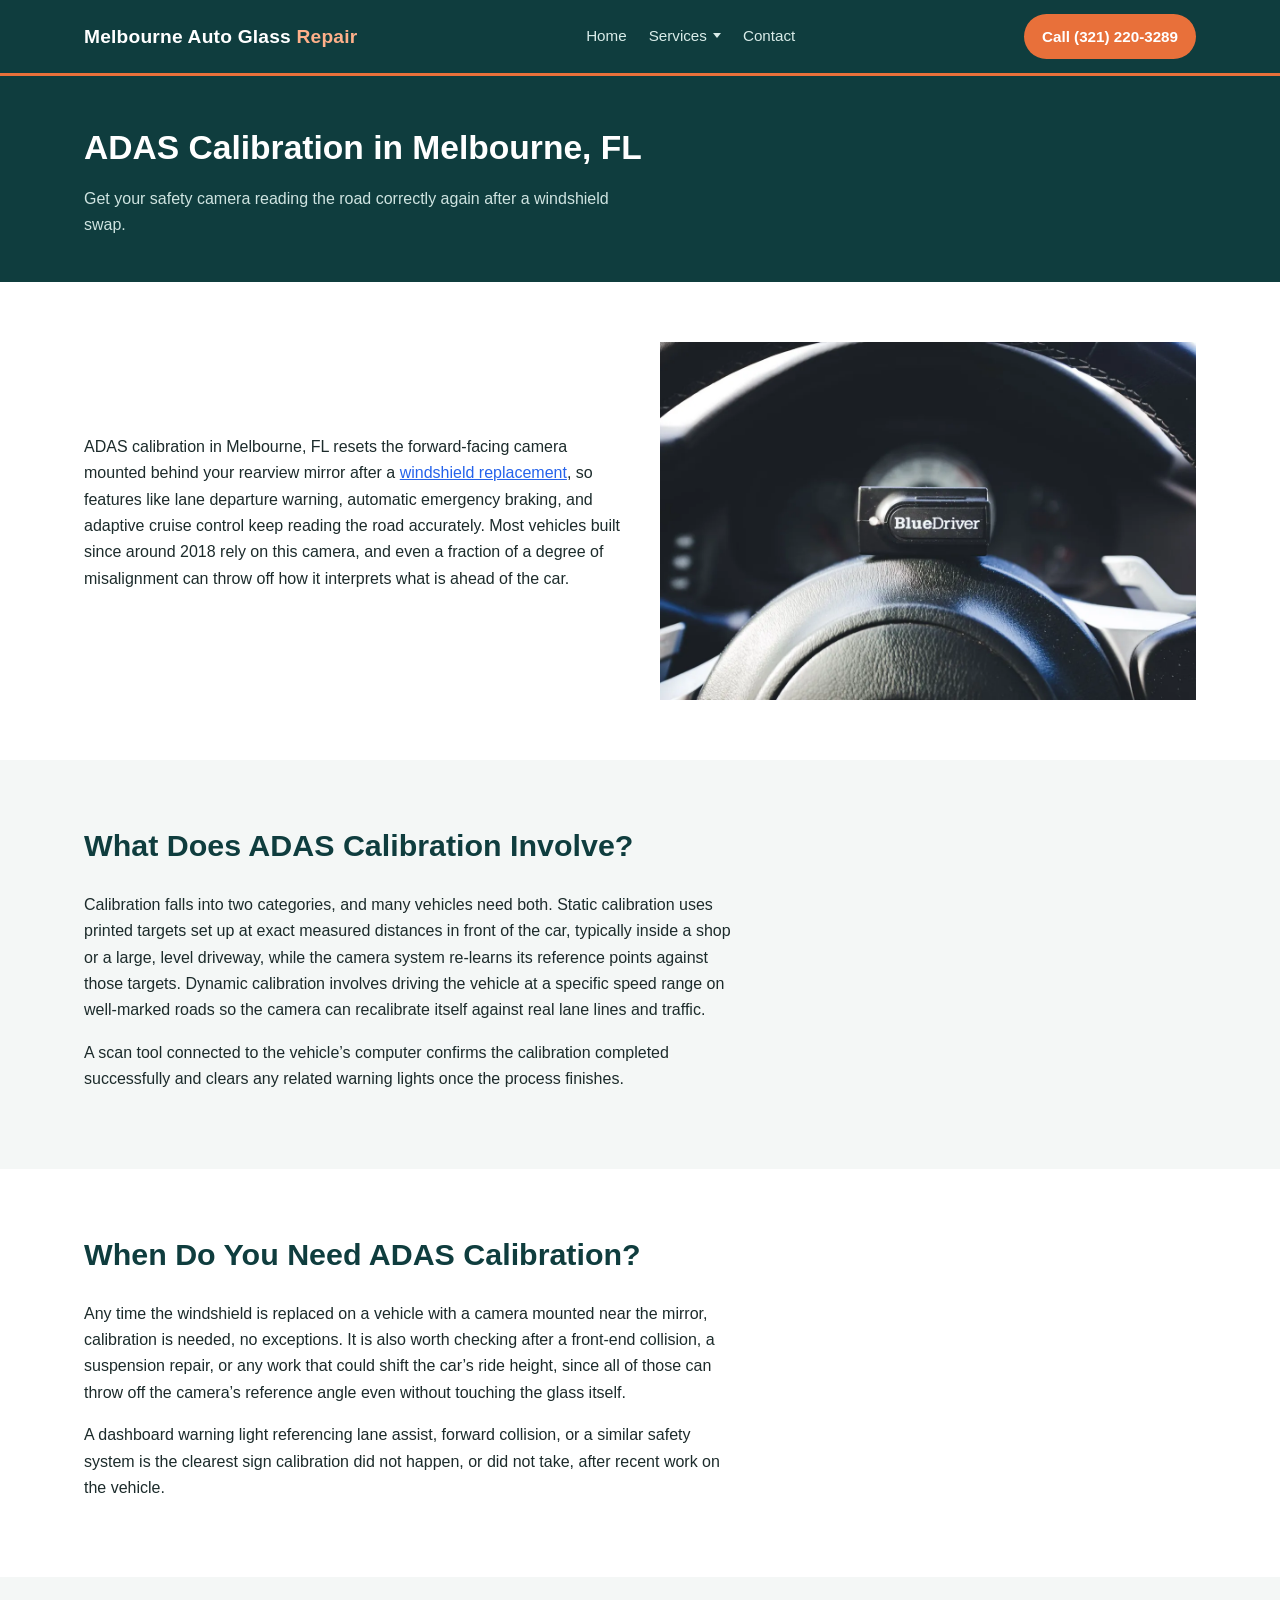
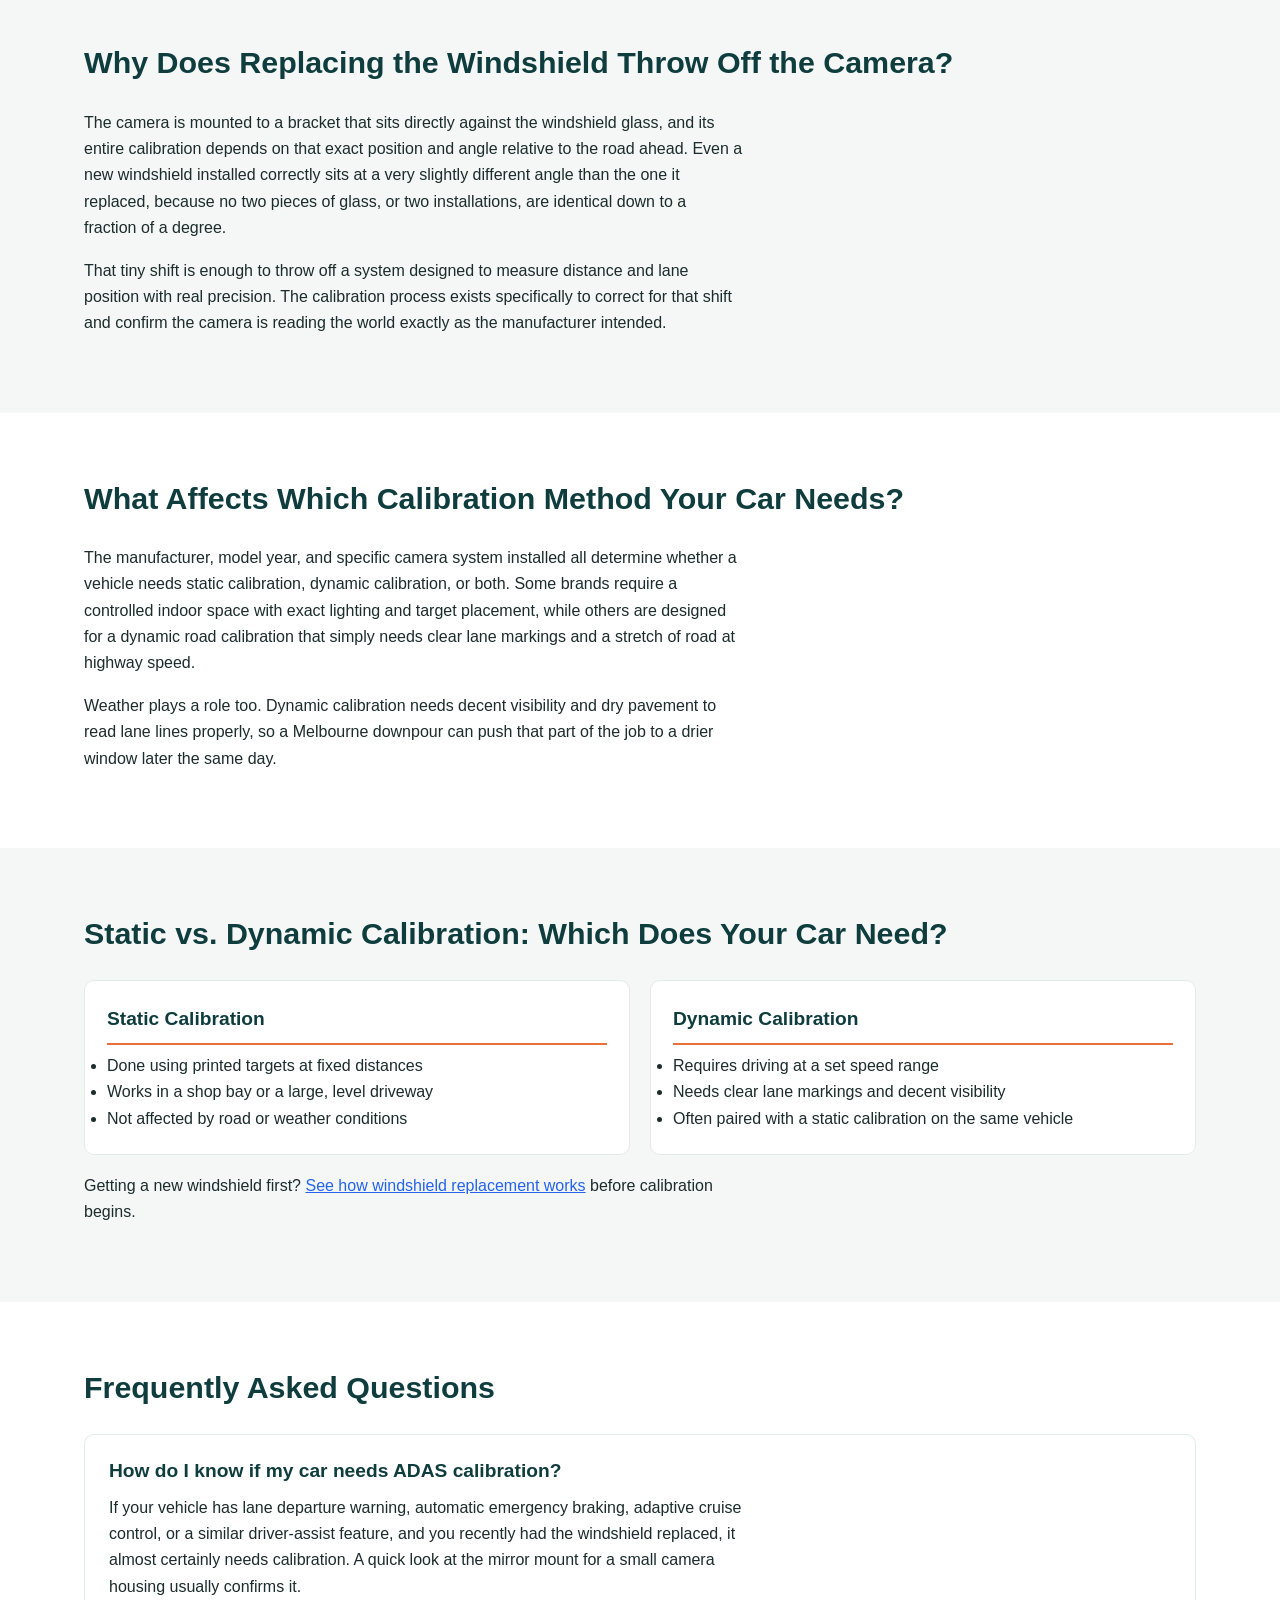
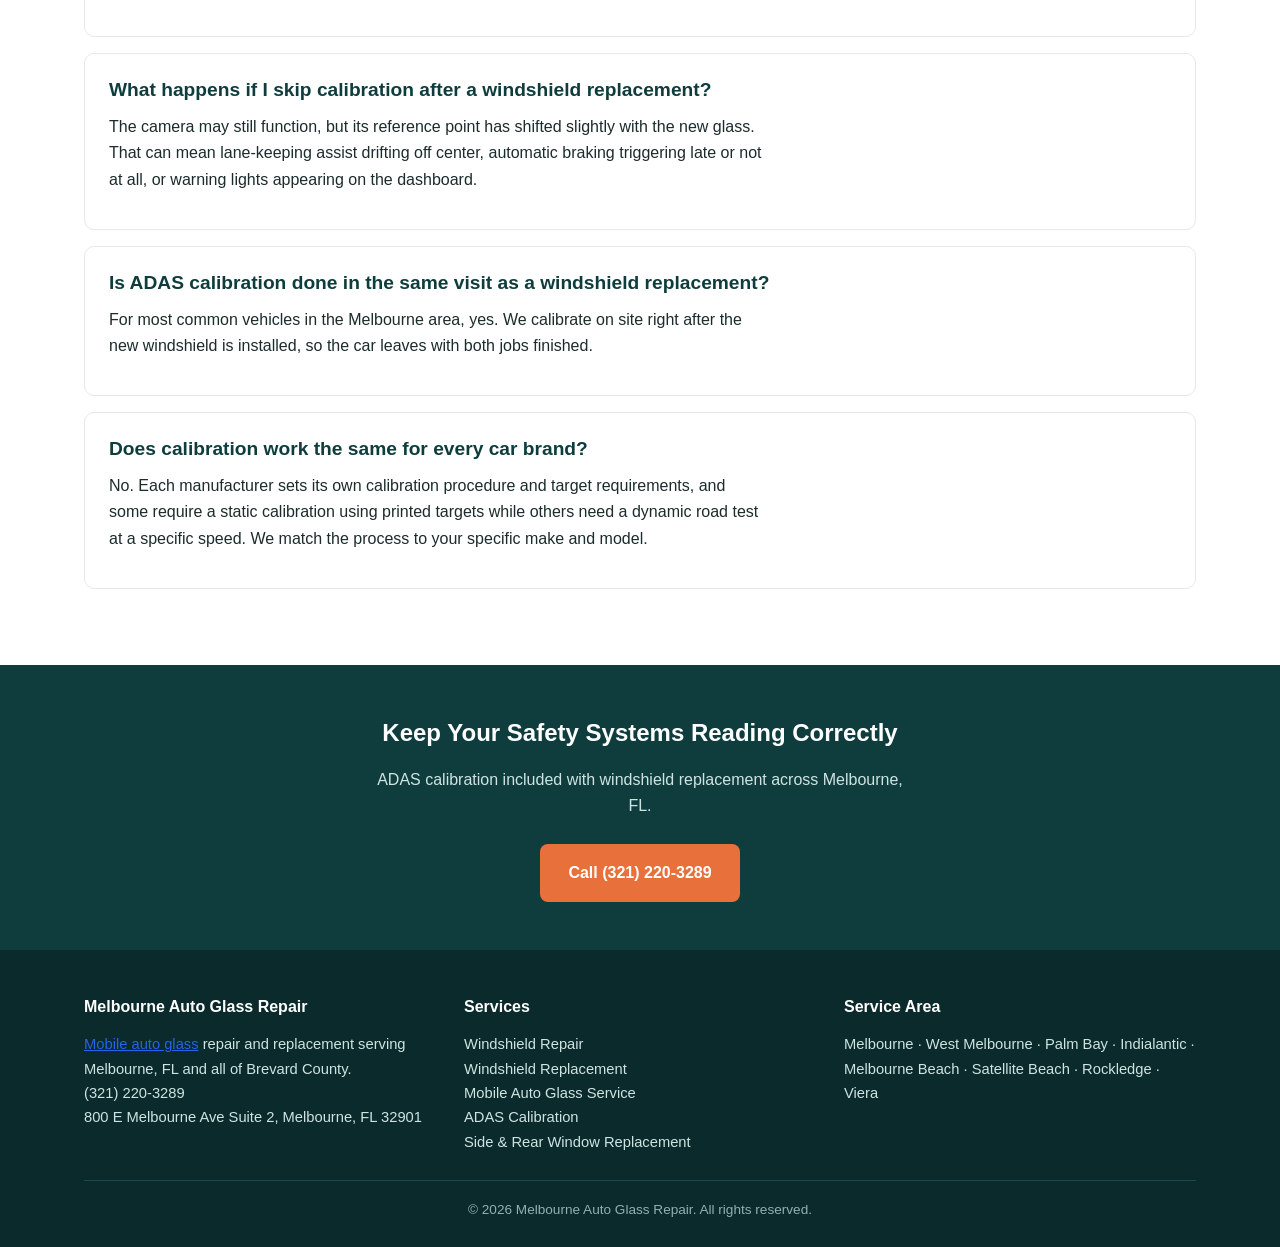
==== commit 34cdad13: "Update address for Melbourne Auto Glass Repair Updated the address details for Melbourne Auto Glass " ====
--- a/adas-calibration-melbourne.html
+++ b/adas-calibration-melbourne.html
@@ -14,7 +14,7 @@
   "@type": "LocalBusiness",
   "name": "Melbourne Auto Glass Repair",
   "telephone": "+13212203289",
-  "address": { "@type": "PostalAddress", "addressLocality": "Melbourne", "addressRegion": "FL", "addressCountry": "US" },
+  "address": { "@type": "PostalAddress", "streetAddress": "800 E Melbourne Ave Suite 2", "addressLocality": "Melbourne", "addressRegion": "FL", "postalCode": "32901", "addressCountry": "US" },
   "areaServed": "Melbourne, FL",
   "description": "ADAS calibration in Melbourne, FL",
   "openingHours": "Mo-Fr 08:00-18:00"
@@ -159,6 +159,7 @@
 <h4>Melbourne Auto Glass Repair</h4>
 <p><a href="mobile-auto-glass-melbourne.html" style="color:#2563eb; text-decoration:underline;">Mobile auto glass</a> repair and replacement serving Melbourne, FL and all of Brevard County.</p>
 <p><a href="tel:+13212203289">(321) 220-3289</a></p>
+<p>800 E Melbourne Ave Suite 2, Melbourne, FL 32901</p>
 </div>
 <div>
 <h4>Services</h4>
